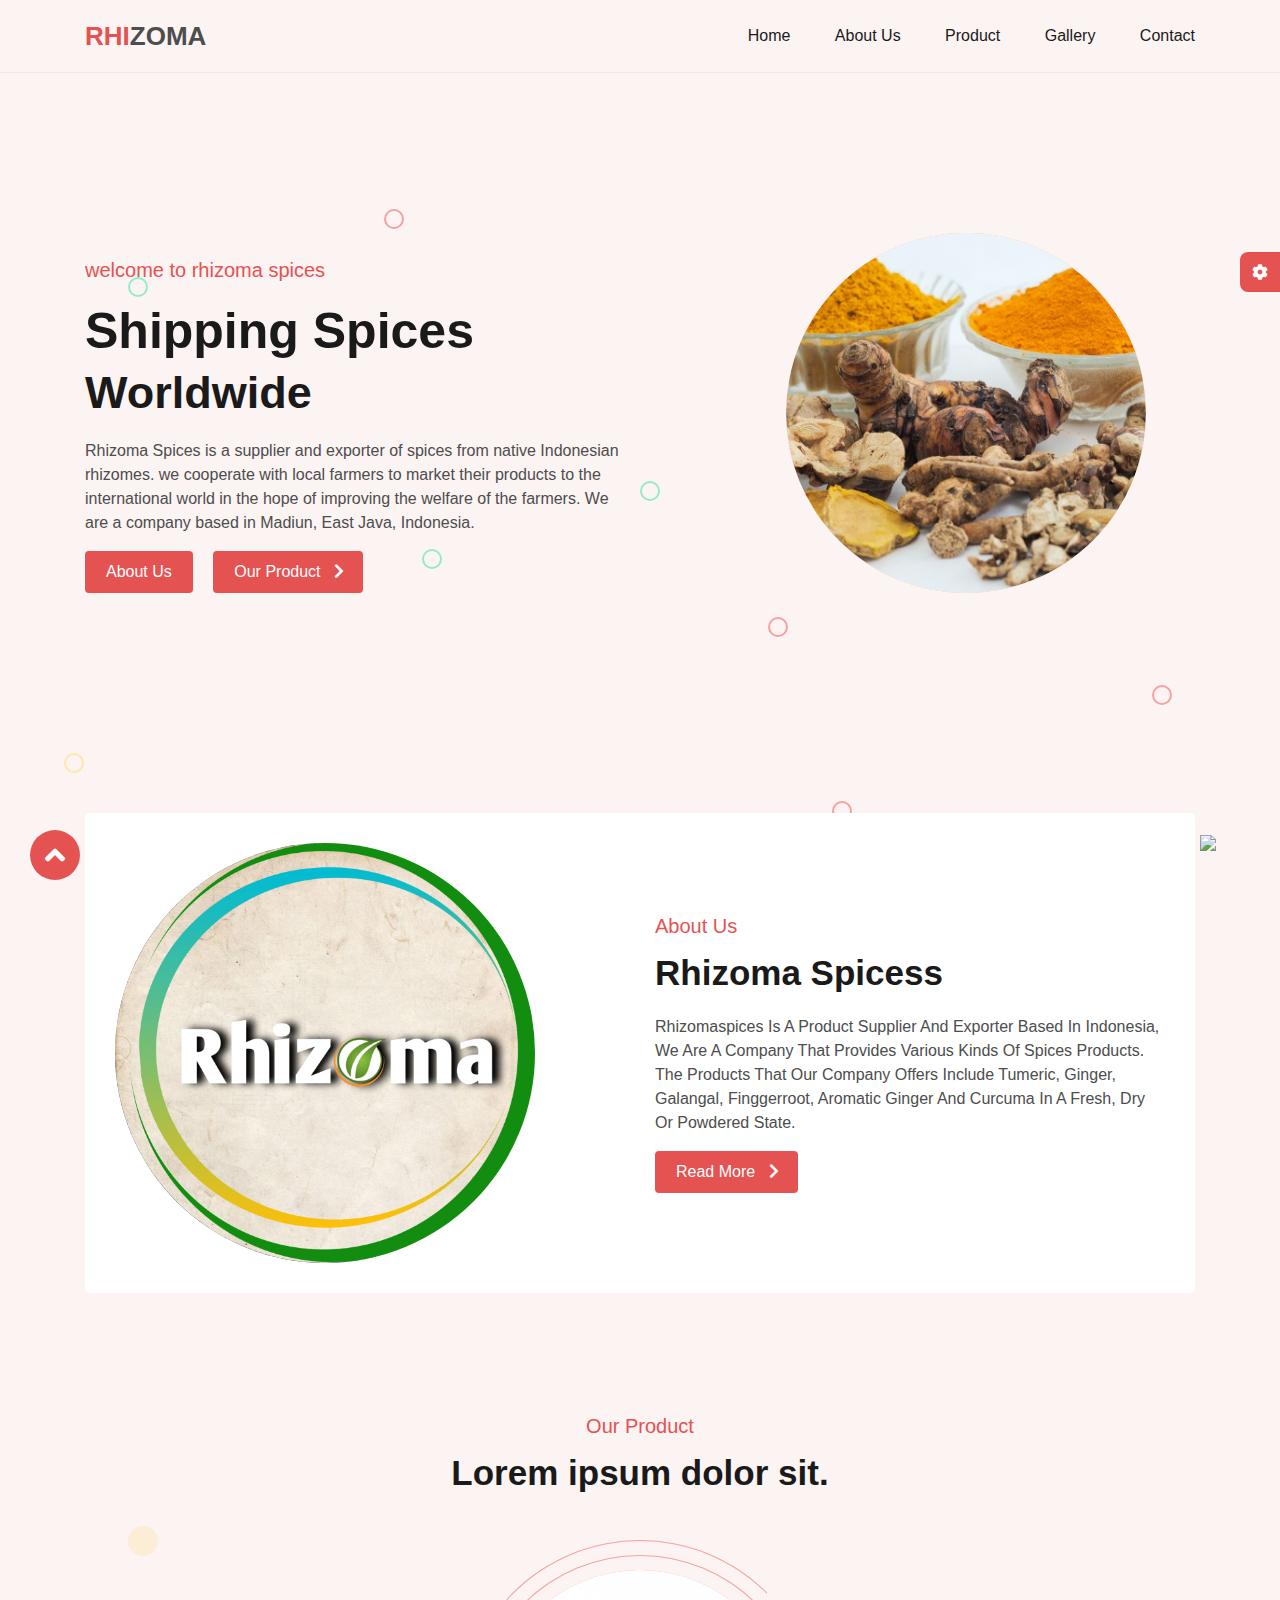
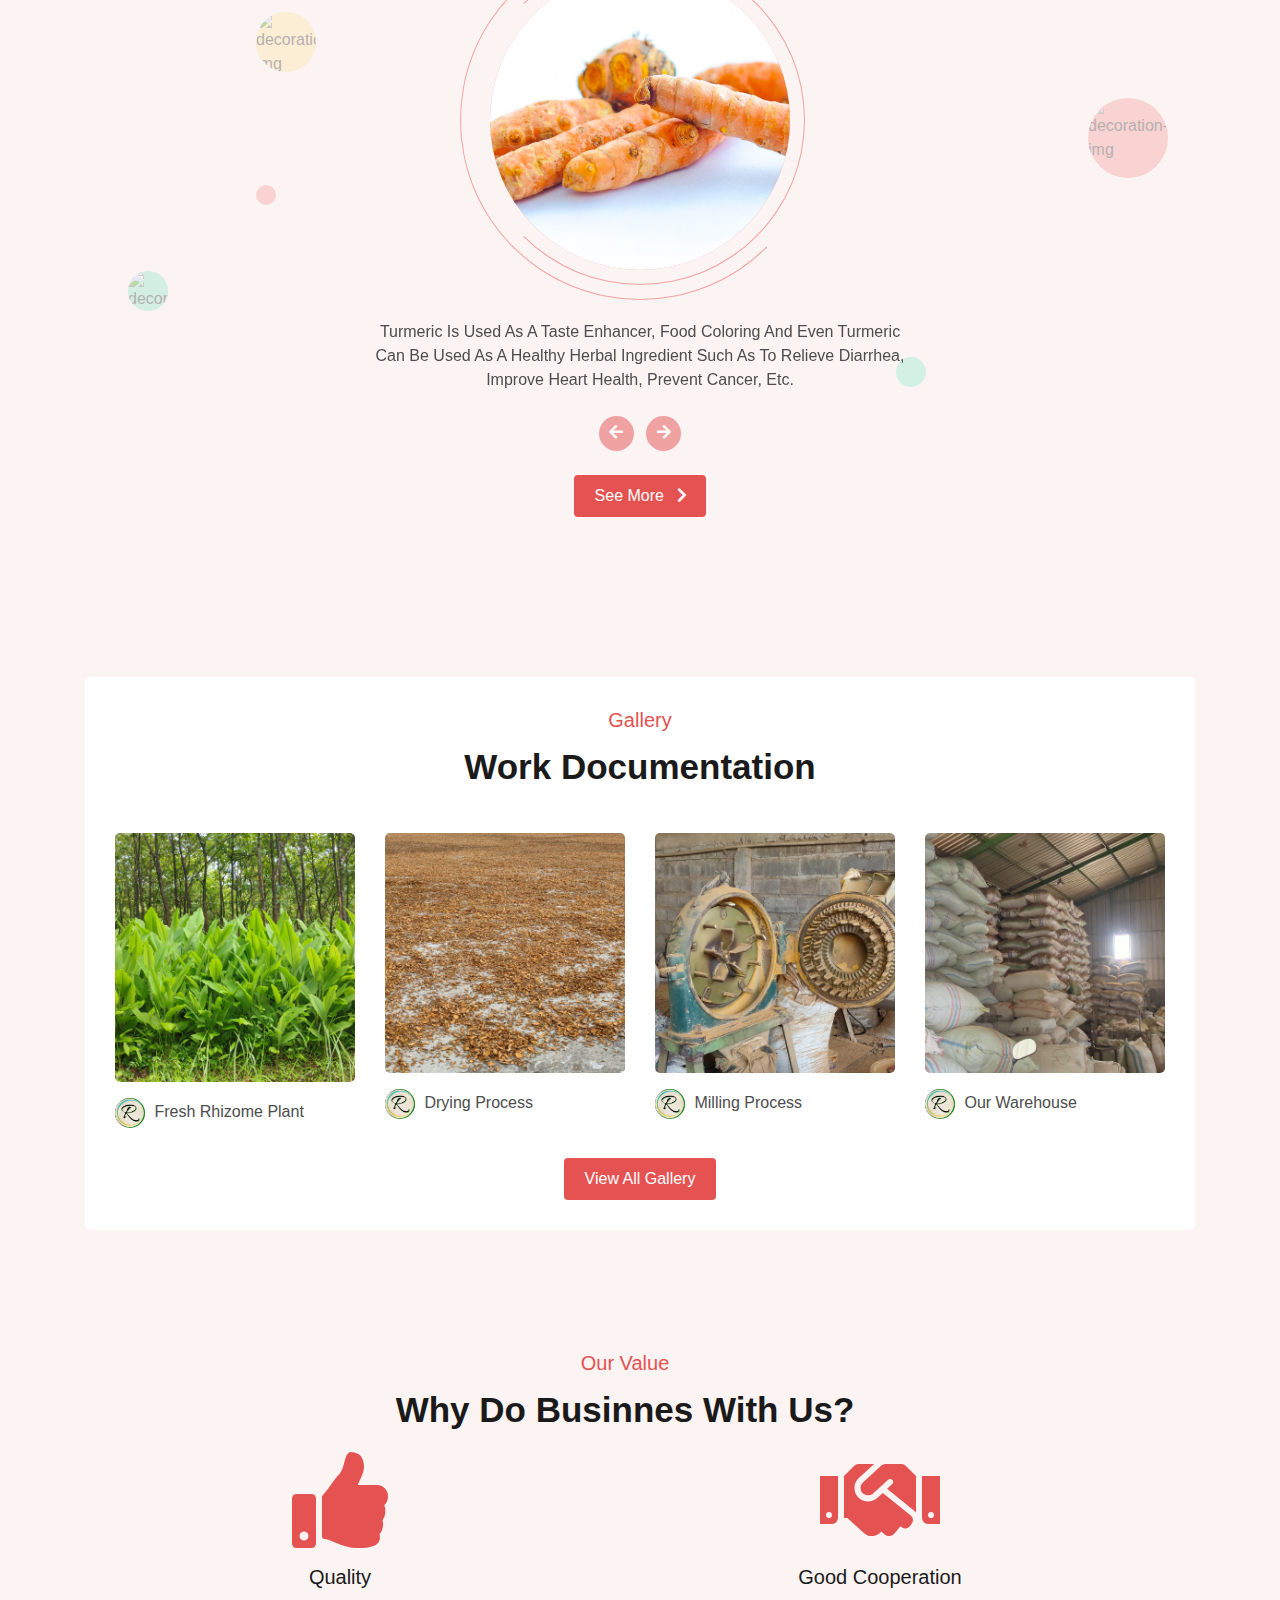
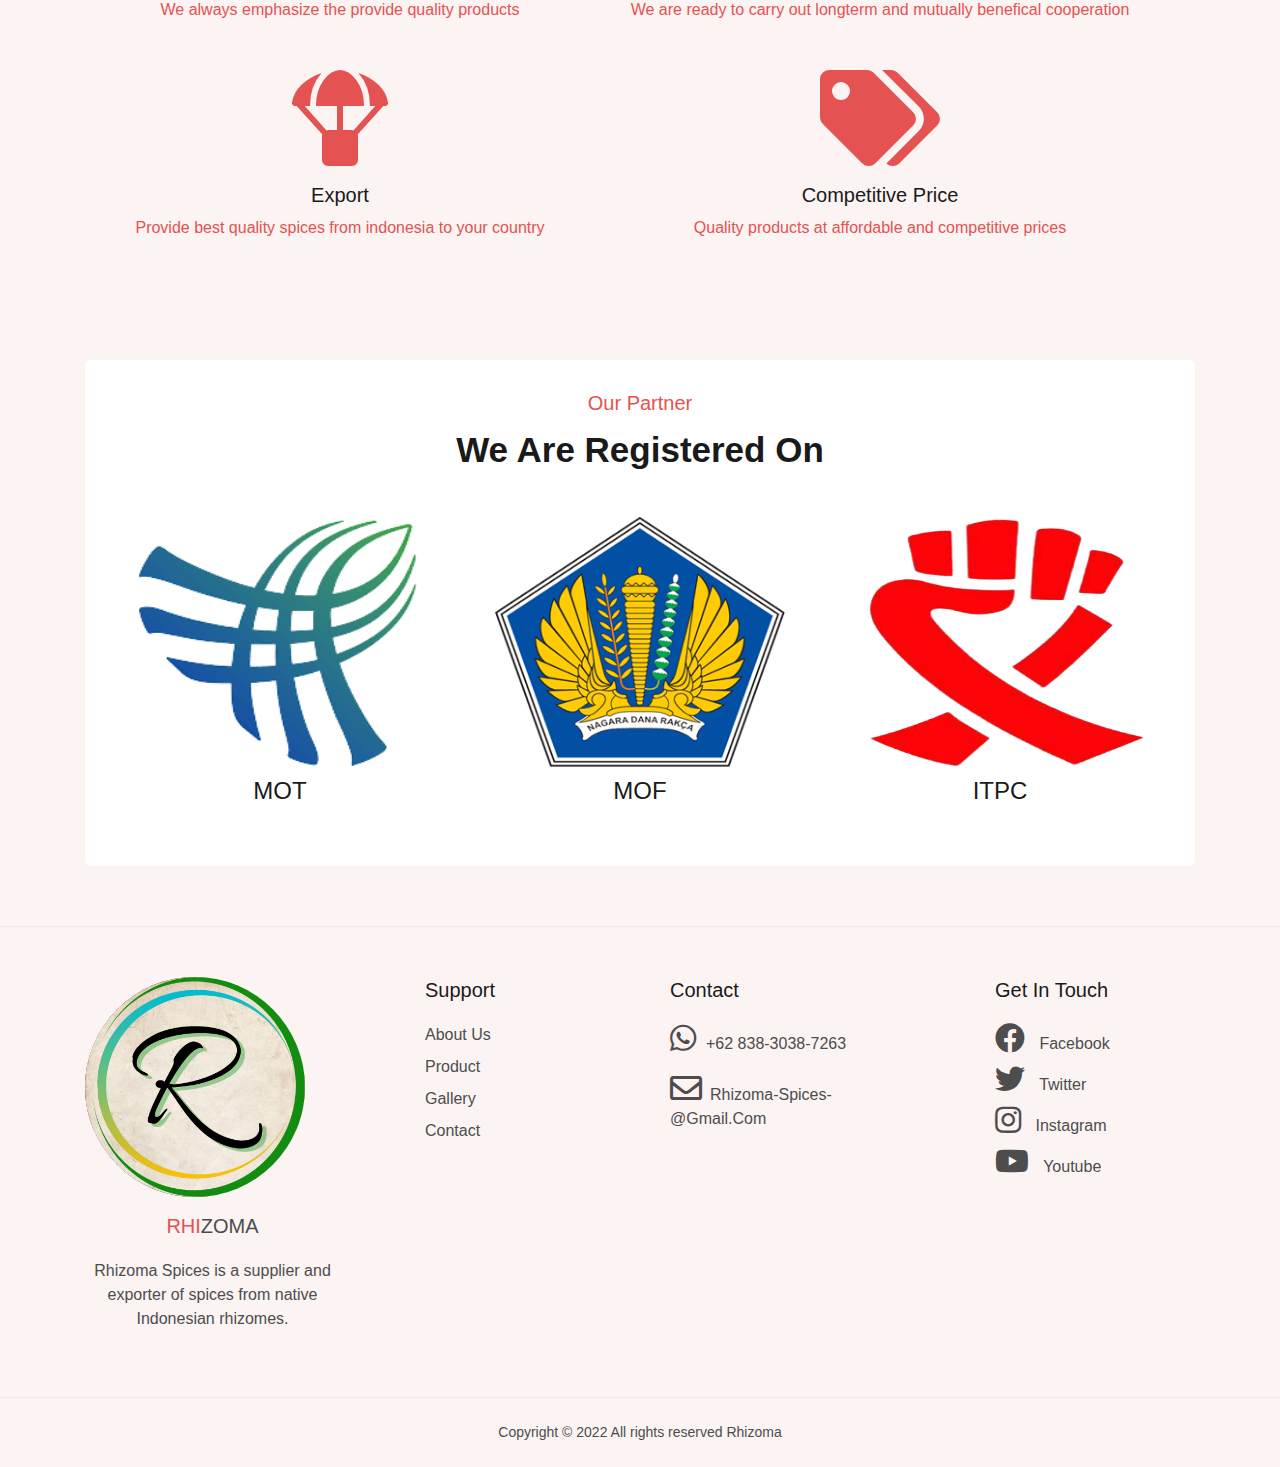
==== index.html @ 36c43d06 "first commit" ====
<!DOCTYPE html>
<html lang="en">
  <head>
    <title>Rhizoma</title>
    <meta charset="UTF-8" />
    <meta http-equiv="X-UA-Compatible" content="IE=edge" />
    <meta name="viewport" content="width=device-width, initial-scale=1.0" />
    <link rel="stylesheet" href="css/font-awesome.css" />
    <link rel="stylesheet" href="css/bootstrap.min.css" />
    <link rel="stylesheet" href="css/responsive.css">
    <link rel="stylesheet" href="css/style.css" />
    <link rel="stylesheet" class="js-color-style" href="css/colors/color-1.css" />
    <link rel="stylesheet"  class="js-glass-style" href="css/glass.css" disabled>
  </head>
  <body>
    <!-- page loader start -->
    <div class="page-loader js-page-loader">
      <div></div>
    </div>
    <!-- page loader end -->

    <!-- main wrapper start -->
    <div class="main-wrapper">
      <!-- scroll end -->
      <div class="scroll-up js-scroll-up">
        <i class="fas fa-angle-up fa-2x d-block m-auto align-content-center text-white"></i>
      </div>
        <!-- scroll start -->
        <!-- wa start -->
        <div class="whatsapp">
          <a href="https://wa.me/6283830387263/?text-Hello" target="_blank">
            <img src="https://img.icons8.com/color/96/000000/whatsapp--v5.png"/>
          </a>     
        </div>
        <!-- wa start -->

      <!-- header start -->
      <header class="header">
        <div class="container">
          <div class="header-main d-flex justify-content-between align-items-center">
            <div class="header-logo">
              <a href="index.html"><span>rhi</span>zoma</a>
            </div>
            <button type="button" class="header-hamburger-btn js-header-menu-toggler">
              <span></span>
            </button>
            <div class="header-backdrops js-header-backdrop"></div>
            <nav class="header-menu js-header-menu">
              <button type="button" class="header-close-btn js-header-menu-toggler">
                <i class="fas fa-times"></i>
              </button>
              <ul class="menu">
                <li class="menu-item"><a href="index.html">Home</a></li>
                <li class="menu-item"><a href="about-us.html">about Us</a></li>
                <li class="menu-item"><a href="product.html">Product</a></li>

                <li class="menu-item"><a href="gallery.html">Gallery</a></li>

                <li class="menu-item"><a href="contact.html">contact</a></li>
              </ul>
            </nav>
          </div>
        </div>
      </header>
      <!-- header end -->

      <!-- jumbotron start -->
      <section class="banner-section d-flex align-items-center position-relative">
        <!-- buble animation Strat -->
        <div class="bubble-animation">
          <div class="bubble-animation-item"></div>
          <div class="bubble-animation-item"></div>
          <div class="bubble-animation-item"></div>
          <div class="bubble-animation-item"></div>
          <div class="bubble-animation-item"></div>
          <div class="bubble-animation-item"></div>
          <div class="bubble-animation-item"></div>
          <div class="bubble-animation-item"></div>
          <div class="bubble-animation-item"></div>
        </div>
        <!-- buble animation End -->
        <div class="container">
          <div class="row align-content-center">
            <div class="col-md-6 col-lg-6 mt-4">
              <div class="banner-text">
                <h2 class="mb-3">welcome to rhizoma spices</h2>
                <h1 class="mb-3 text-capitalize"><span>shipping spices</span> worldwide</h1>
                <p>
                  Rhizoma Spices is a supplier and exporter of spices from native Indonesian rhizomes. we cooperate with local farmers to market their products to the international world in the hope of improving the welfare of the farmers.
                  We are a company based in Madiun, East Java, Indonesia.
                </p>
                <a href="about-us.html" class="btn btn-theme">About us</a>
                <a href="product.html" class="btn btn-theme mx-3">our product <i class="fas fa-chevron-right text-white"></i></a>
              </div>
            </div>
            <div class="col-md-6 col-lg-6 ps-lg-5 order-first order-md-last mb-5 mb-md-0">
              <div class="banner-img ps-lg-5 ">
                <div class="circular-img">
                  <div class="circular-img-inner">
                    <div class="circular-img-circle"></div>
                    <img src="img/product gambar/all item.jpg" class="gambar-banner" alt="banner-img" />
                  </div>
                </div>
              </div>
            </div>
          </div>
        </div>
      </section>
      <!-- jumbotron end -->
    
      <!-- About Us Start -->
      <section class="about-us section-padding">
        <div class="container">
          <div class="row">
            <div class="col-xl-12">
              <div class="box">
                <div class="row align-items-center">
                  <div class="col-lg-5 col-md-5">
                    <div class="img-box">
                      <img src="img/logo/logo1.jpeg" alt="logo" class="rounded-circle gambar-about-us" />
                    </div>
                  </div>
                  <div class="col-lg-6 col-md-6 offset-1 text-about-us">
                    <div class="section-title m-0 text-capitalize">
                      <h2 class="title">about us</h2>
                      <p class="sub-title">rhizoma spicess</p>
                      <p class="text-1 ">Rhizomaspices is a product Supplier and  Exporter based in Indonesia, We are a company that provides various kinds of spices products. the products that our company offers include Tumeric, Ginger, Galangal, finggerroot, Aromatic Ginger and Curcuma in a fresh, dry or powdered state.</p>
                    </div>
                    <a href="about-us.html" class="btn btn-theme">read more <i class="fas fa-chevron-right text-white"></i></a>
                  </div>
                </div>
              </div>
            </div>
          </div>
        </div>
      </section>
      <!-- About Us End -->
      <!-- Product start -->
      <section class="product section-padding position-relative">
        <div class="decoration-circle d-none d-lg-block">
          <div class="decoration-circles-item"></div>
          <div class="decoration-circles-item"></div>
          <div class="decoration-circles-item"></div>
          <div class="decoration-circles-item"></div>
        </div>
        <div class="decoration-imgs d-none d-lg-block">
          <img src="img/gambar/tumeric.PNG" alt="decoration-img" class="decoration-imgs-item">
          <img src="img/gambar/aromatic ginger.PNG" alt="decoration-img" class="decoration-imgs-item"> 
          <img src="img/gambar/finggerroot.PNG" alt="decoration-img" class="decoration-imgs-item"> 
          <!-- <img src="img/gambar/img-4.PNG" alt="decoration-img" class="decoration-imgs-item">
          <img src="img/gambar/img-5.PNG" alt="de=coration-img" class="decoration-imgs-item">
          <img src="img/gambar/img-6.PNG" alt="decoratio
          n-img" class="decoration-imgs-item"> -->
        </div>
        <div class="container">
          <div class="row justify-content-center">
            <div class="col-md-8">
              <div class="section-title text-center">
                <h2 class="title">our product</h2>
                <p class="sub-title">Lorem ipsum dolor sit.</p>
              </div>
            </div>
          </div>
          <div class="row justify-content-center">
            <div class="col-md-8 col-lg-6 col-sm-8">
              <div class="img-box rounded-circle position-relative product-img">
                <img src="img/product gambar/turmeric.jpg" class="w-100 h-100 js-product-img rounded-circle" alt="product img" />
              </div>
              <div id="carouselOne" class="carousel slide text-center" data-bs-ride="carousel">
                <div class="carousel-inner mb-2">
                  <div class="carousel-item active" data-js-product-img="img/product gambar/turmeric.jpg">
                    <div class="product-item">
                      <p class="text-1">Turmeric Is Used As A Taste Enhancer, Food Coloring And Even Turmeric Can Be Used As A Healthy Herbal Ingredient Such As To Relieve Diarrhea, Improve Heart Health, Prevent Cancer, Etc.</h3>
                    </div>
                  </div>
                  <div class="carousel-item" data-js-product-img="img/product gambar/ginger.jpg">
                    <div class="product-item">
                      <p class="text-1">Ginger Is A Plant That Includes Spices With The Latin Name Zingiber Officinale. Ginger Is Used For Cooking, Health, Beauty Etc.</p>
                      <h3>Ginger</h3>
                    </div>
                  </div>
                  <div class="carousel-item" data-js-product-img="img/product gambar/galangal.jpg">
                    <div class="product-item">
                      <p class="text-1">Galangal Is Known To Contain Many Important Compounds That Are Beneficial For Health, Such As Galangin, Phenolic Acid, Polyphenols, And Flavonoids.</p>
                      <h3>Galangal</h3>
                    </div>
                  </div>
                  <div class="carousel-item" data-js-product-img="img/product gambar/finggerroot.jpg">
                    <div class="product-item">
                      <p class="text-1">Fingerroot Has Beneficial Properties Including Treating Internal Heat, Treating Itching, Launching Breast Milk, Launching Menstruation And Reducing Cholesterol.</p>
                      <h3>Fingerroot</h3>
                    </div>
                  </div>
                  <div class="carousel-item" data-js-product-img="img/product gambar/curcuma.jpg">
                    <div class="product-item">
                      <p class="text-1">Curcuma/Temulawak Is A Plant Native To Indonesia. It Contains Curcuminoids, Essential Oils, Starch, Protein, Fat, Cellulose, And Minerals.</p>
                      <h3>Curcuma</h3>
                    </div>
                  </div>
                  <div class="carousel-item" data-js-product-img="img/product gambar/aromatic ginger.jpg">
                    <div class="product-item">
                      <p class="text-1">Aromatic Ginger/Kencur Has A Variety Of Benefits That Are Beneficial For The Health Of The Body To Treat Various Health Disorders, Such As: Hypertension, Rheumatism, Cough, Headache Etc.</p>
                      <h3>Aromatic Ginger</h3>
                    </div>
                  </div>
                  <!-- <div class="carousel-item" data-js-product-img="img/gambar/img-3.PNG">
                    <div class="product-item">
                      <p class="text-1">Lorem ipsum dolor sit amet consectetur adipisicing elit. Ex aliquid voluptatum voluptatem alias numquam tempore libero in blanditiis dicta quam.</p>
                      <h3>jahe</h3>
                      <p class="text-2">rhizoma</p>
                    </div>
                  </div> -->
                </div>
                
                <button class="carousel-control-prev" type="button" data-bs-target="#carouselOne" data-bs-slide="prev">
                  <i class="fas fa-arrow-left"></i>
                  <span class="visually-hidden">Previous</span>
                </button>
                <button class="carousel-control-next" type="button" data-bs-target="#carouselOne" data-bs-slide="next">
                  <i class="fas fa-arrow-right"></i>
                  <span class="visually-hidden">Next</span>
                </button>
              </div>
            </div>
          </div>
          <div class="row justify-content-center mt-4">
            <div class="col-md-8">
              <div class="section-title text-center">
                <a href="product.html" class="btn btn-theme mx-3">see more <i class="fas fa-chevron-right text-white"></i></a>
              </div>
            </div>
        </div>
      </section>
      <!-- Our Product end -->
      
      <!--Gallery section start -->
      <section class="gallery-section section-padding">
        <div class="container">
          <div class="box">
          <div class="row justify-content-center">
            <div class="col-md-8">
              <div class="section-title text-center">
                <h2 class="title">gallery</h2>
                <p class="sub-title">Work Documentation</p>
              </div>
            </div>
          </div>
          <div class="row">   
            <!-- gallery item start -->
            <div class="col-md-6 col-lg-3">
              <div class="gallery-item">
  
                  <div class="gallery-item-inner">
                    <div class="img-box">
                      <img src="img/home/dokumentasi-1.jpg" alt="gallery img">
                    </div>
                    <div class="logo mt-3">
                      <img src="img/logo/logo.jpeg" alt="logo img">
                      <span class="deskripsi-logo ">fresh rhizome plant</span>
                    </div>
                  </div>

              </div>
            </div>
            <!-- gallery item end -->
                      <!-- gallery item start -->
                      <div class="col-md-6 col-lg-3">
                        <div class="gallery-item">

                            <div class="gallery-item-inner">
                              <div class="img-box">
                                <img src="img/home/dokumentasi-2.jpg" alt="gallery img">
                              </div>
        
                              <div class="logo mt-3">
                                <img src="img/logo/logo.jpeg" alt="logo img">
                                <span class="deskripsi-logo ">drying process</span>
                              </div>
                            </div>

                        </div>
                      </div>
                      <!-- gallery item end -->
                                <!-- gallery item start -->
            <div class="col-md-6 col-lg-3">
              <div class="gallery-item">

                  <div class="gallery-item-inner">
                    <div class="img-box">
                      <img src="img/home/dokumentasi-3.jpg" alt="gallery img">
                    </div>
                    <div class="logo mt-3">
                      <img src="img/logo/logo.jpeg" alt="logo img">
                      <span class="deskripsi-logo ">milling process</span>
                    </div>
                  </div>
                </a>            
              </div>
            </div>
            <!-- gallery item end -->
                      <!-- gallery item start -->
                      <div class="col-md-6 col-lg-3">
                        <div class="gallery-item">
                          
                            <div class="gallery-item-inner">
                              <div class="img-box">
                                <img src="img/home/dokumentasi-4.jpg" alt="gallery img">
                              </div>
        
                              <div class="logo mt-3">
                                <img src="img/logo/logo.jpeg" alt="logo img">
                                <span class="deskripsi-logo ">our warehouse</span>
                              </div>
                            </div>

                        </div>
                      </div>
                      <!-- gallery item end -->    
          </div>
          <div class="row">
            <div class="col-12 text-center">
              <a href="gallery.html" class="btn btn-theme">view all gallery</a>
            </div>
          </div>
          </div>
        </div>
      </section>
      <!-- Gallery section end -->
      <!-- WHY DO BUSINESS WITH US?  start -->
      <section class="choose-us section-padding">
        <div class="container">
          <div class="row">
                <div class="row align-items-center">
                  <div class="col-md-12 text-center">
                    <div class="section-title m-0 text-capitalize">
                      <h2 class="title">our value</h2>
                      <p class="sub-title">why do businnes with us?</p>
                    </div>
                  </div>
                  
                  <div class="row icon value-icon-satu">
                    <div class="col-lg-6 col-md-6 col-sm-6 text-center">
                      <i class="fas fa-thumbs-up fa-6x"> </i>
                      <h3 class="title mt-3">Quality</h3>
                      <span class="deskripsi-icon">We always emphasize the provide quality products</span>
                    </div>
                    <div class="col-lg-6 col-md-6 col-sm-6 text-center">
                      <i class="fas fa-handshake fa-6x"></i>
                      <h3 class="title mt-3">Good Cooperation</h3>
                      <span class="deskripsi-icon">We are ready to carry out longterm and mutually benefical cooperation</span>
                    </div>
                  </div>
                  <div class="row icon value-icon-dua mt-5">
                    <div class="col-lg-6 col-md-6 col-sm-6 text-center">
                      <i class="fas fa-parachute-box fa-6x"> </i>
                      <h3 class="title mt-3">Export</h3>
                      <span class="deskripsi-icon">Provide best quality spices from indonesia to your country</span>
                    </div>
                    <div class="col-lg-6 col-md-6 col-sm-6 text-center competive">
                      <i class="fas fa-tags fa-6x"></i>
                      <h3 class="title mt-3 ">Competitive Price</h3>
                      <span class="deskripsi-icon">Quality products at affordable and competitive prices</span>
                    </div>
                  </div>
                </div>
          </div>
        </div>
      </section>
      <!-- WHY DO BUSINESS WITH US? end -->
      <!-- Registered Start-->
      <section class="register-section section-padding">
        <div class="container">
          <div class="box">
          <div class="row justify-content-center">
            <div class="col-md-8">
              <div class="section-title text-center">
                <h2 class="title">our partner</h2>
                <p class="sub-title">We Are Registered On</p>
              </div>
            </div>
          </div>
          <div class="row gambar">   
            <!-- gallery item start -->
            <div class="col-md-4 col-lg-4 col-sm-4 col-sm-4">
              <div class="gallery-item">
                    <div class="img-box">
                      <img src="img/regester/perdagangan.png" alt="register img" class="gambar-register  mot">
                      
                    </div>
                    <h4 class="text-capitalize text-center mt-2">MOT</h4>
              </div>
            </div>
            <!-- register item end -->
                              <!-- gallery item start -->
            <div class="col-md-4 col-lg-4 col-sm-4">
              <div class="gallery-item">
                    <div class="img-box">
                      <img src="img/regester/kemenku.png" alt="register img" class="gambar-register  mof">
                    </div>
                    <h4 class="text-capitalize text-center mt-2 ">MOF</h4>
              </div>
            </div>
            <!-- register item end -->
                        <!-- gallery item start -->
            <div class="col-md-4 col-lg-4 col-sm-4">
              <div class="gallery-item">
                    <div class="img-box">
                      <img src="img/regester/itpc.png" alt="register img" class="gambar-register itpc ">
                    </div>
                    <h4 class="text-capitalize text-center mt-2">ITPC</h4>
              </div>
            </div>
            <!-- register item end -->
      
          </div>
          </div>
        </div>
      </section>
  
  
    <!-- registered end -->
    <!-- footer start -->
    <footer class="footer">
      <div class="footer-top">
        <div class="container">
          <div class="row">
            <div class="col-lg-3 col-md-3 col-sm-3 deskripsi">
              <div class="footer-item ">
                <img src="img/logo/logo.jpeg" class="gambar-logo-footer" alt="logo img">
                <h3 class="text-logo-footer mt-3 text-center"><span>rhi</span>zoma</h3>
                <p class="mt-3 text-center">
                  Rhizoma Spices is a supplier and exporter of spices from native Indonesian rhizomes.
                </p>
              </div>
            </div>
            <div class="col-lg-3 col-md-3 col-sm-3 support">
              <div class="footer-item">
                <h3>support</h3>
                <ul>
                  <li><a href="about-us.html">about us</a></li>
                  <li><a href="product.html">product</a></li>
                  <li><a href="gallery.html">gallery</a></li>
                  <li><a href="contact.html">contact</a></li>
                </ul>
              </div>
            </div>
            <div class="col-lg-3 col-md-3 col-sm-3  contact">
              <div class="footer-item">
                <h3>contact</h3>
                  <ul>
                    <li>
                    <a href="https://wa.me/6283830387263/?text-Hello" target="_blank"><i class="fab fa-whatsapp social-icon " ></i>+62 838-3038-7263</a>
                  </li>
                  <li>
                    <a href="mailto:rhizomaspices@gmail.com" target="_blank"><i class="far fa-envelope fa-2x mt-2 pe-2"></i>rhizoma-spices-@gmail.com</a>
                    
                  </li>
                   
                  </ul>
              </div>
            </div>
            <div class="col-lg-3 col-md-3 col-sm-3 get-in-touch">
              <div class="footer-item">
                <ul>
                <h3>get in touch</h3>
                <li><a href="https://www.facebook.com/rhizomaspices" target="_blank"><i class="fab fa-facebook social-icon "></i> facebook</a></li>
                <li><a href="https://twitter.com/RhizomaSpices_" target="_blank"><i class="fab fa-twitter social-icon "></i> twitter</a></li>
                <li><a href="https://www.instagram.com/rhizomaspices" target="_blank"><i class="fab fa-instagram social-icon "></i> instagram</a></li>
                <li><a href="https://www.youtube.com/channel/UCeWsmwsW8YlBxreWWQKba1Q" target="_blank"><i class="fab fa-youtube social-icon "></i> youtube</a></li>
                <!-- <li><a href="#"><i class="fab fa-linkedin social-icon "></i> linkedIn</a></li> -->
              </ul>
              </div>
              </div>
          </div>
        </div>
      </div>
      <div class="footer-bottom">
        <div class="container">
          <p class="m-0 py-4 text-center">Copyright &copy; 2022 All rights reserved Rhizoma</p>
        </div>
      </div>
    </footer>
    <!-- footer end -->
  </div>
  

    <!-- main wrapper end -->
    <!-- Style Switcher Start -->
    <div class="style-switcher js-style-switcher">
      <div class="style-switcher-toggler js-style-switcher-toggler">
        <i class="fas fa-cog"></i>
      </div>
      <h3>Style Switcher</h3>
      <div class="style-switcher-item">
        <p class="mb-2">Theme Colors</p>
        <!-- theme colors -->
        <div class="theme-colors js-theme-colors">
          <button type="button" data-js-theme-color="color-1" class="js-theme-color-item color-1"></button>
          <button type="button" data-js-theme-color="color-2" class="js-theme-color-item color-2"></button>
          <button type="button" data-js-theme-color="color-3" class="js-theme-color-item color-3"></button>
          <button type="button" data-js-theme-color="color-4" class="js-theme-color-item color-4"></button>
          <button type="button" data-js-theme-color="color-5" class="js-theme-color-item color-5"></button>
        </div>
      </div>
      <div class="style-switcher-item">
        <div class="form-check form-switch">
          <input class="form-check-input js-dark-mode" type="checkbox" role="switch" id="dark-mode">
          <label class="form-check-label" for="dark-mode">Dark Mode</label>
        </div>
      </div>
      <div class="style-switcher-item">
        <div class="form-check form-switch">
          <input class="form-check-input js-glass-effect" type="checkbox" role="switch" id="glass-effect">
          <label class="form-check-label" for="glass-effect">Glass Effect</label>
        </div>
      </div>
    </div>
    <!-- Style Switcher End -->
    <!-- scroll start -->
  

    <script src="https://code.jquery.com/jquery-3.2.1.min.js"></script>
    <script src="https://cdn.jsdelivr.net/npm/@popperjs/core@2.9.2/dist/umd/popper.min.js" ></script> 
    <script src="https://cdn.jsdelivr.net/npm/bootstrap@5.0.2/dist/js/bootstrap.min.js" ></script>
    <script src="js/main.js"></script>
    <script src="js/owl.carousel.min.js"></script>
    <script src="js/bootstrap.bundle.min.js"></script>
    
  </body>
</html>
---- css/responsive.css ----
@media (max-width: 1199px) {
  .container {
    max-width: 100%;
    --bs-gutter-x: 30px;
  }
  .banner-section .banner-img {
  }
}
@media (max-width: 991px) {
  .header {
    padding: 12px 0;
  }
  .header .header-hamburger-btn,
  .header .header-close-btn,
  .header .header-backdrop {
    display: block;
  }
  .header-hamburger-btn {
    height: 34px;
    width: 40px;
    cursor: pointer;
    border: 0;
    background-color: transparent;
  }
  .header-hamburger-btn span {
    display: block;
    height: 2px;
    width: 24px;
    background-color: var(--black-90);
    position: relative;
    margin: auto;
  }

  .header-hamburger-btn span::before,
  .header-hamburger-btn span::after {
    content: "";
    position: absolute;
    left: 0;
    width: 100%;
    height: 100%;
    background-color: var(--black-90);
  }
  .header-hamburger-btn span::before {
    top: -7px;
  }
  .header-hamburger-btn span::after {
    top: 7px;
  }
  .header-close-btn {
    height: 40px;
    width: 40px;
    background-color: var(--main-color);
    position: absolute;
    left: 15px;
    top: 15px;
    color: var(--WHITE);
    border-radius: 5px;
    cursor: pointer;
    border: none;
  }

  .header .header-menu {
    position: fixed;
    width: 300px;
    height: 100vh;
    top: 0;
    right: -300px;
    z-index: 1000;
    padding: 70px 0 50px;
    transition: all 0.5s ease;
    background-color: var(--white);
    box-shadow: var(--shadow);
    overflow: auto;
    overflow-y: auto;
    visibility: hidden;
  }
  .header-menu.open {
    right: 0;
    visibility: visible;
  }
  .header .menu .menu-item {
    display: block;
    margin: 0;
  }
  .header .menu .menu-item > a {
    display: flex;
    justify-content: space-between;
    align-items: center;
    padding: 12px 15px;
    border: 1px solid var(--border-color-1);
  }
  .header-backdrops {
    position: fixed;
    z-index: 999;
    left: 0;
    top: 0;
    height: 100%;
    width: 100%;
    opacity: 0;
    transition: all 0.5s ease;
    visibility: hidden;
    background-color: var(--white);
  }
  .header-backdrops.active {
    visibility: visible;
    opacity: 0.8;
  }
  .circular-img {
    max-width: 280px;
    top: 40px;
  }

  .circular-img-circle {
    height: 280px;
    width: 280px;
  }
  .banner-text h1 {
    font-size: 35px;
  }
  .section-title .sub-title {
    font-size: 30px;
  }
  .about-us-sidebar {
    margin-top: 30px;
  }
}
@media (max-width: 767px) {
  .container {
    --bs-gutter-x: 15px;
  }
  .box {
    padding: 20px 15px;
  }
  .banner-text h1 {
    font-size: 24px;
  }
  .section-title .title,
  h3,
  .banner-text h2 {
    font-size: 18px;
  }
  .section-title .sub-title {
    font-size: 22px;
  }
  .about-us .gambar-about-us {
    width: 70%;

    margin-bottom: 20px;
  }
  .about-us {
    text-align: center;
  }
  .banner-section {
    text-align: center;
  }
  .about-us .text-about-us {
    padding-left: 0;
    margin: auto;
  }
  #nav-tabContent .section-title .title h2,
  #nav-tabContent .section-title .sub-title p {
    text-align: start;
  }
  .footer {
    display: block;
    text-align: center;
  }
  /* .deskripsi .gambar-logo-footer {
    margin-left: 185px;
  }
  .deskripsi h3 {
    padding-left: 180px;
  }
  .deskripsi p {
    margin-left: 180px;
  } */
  .main-wrapper .scroll-up {
    display: none;
  }
}
@media (max-width: 575px) {
  body {
    min-height: 100vh;
    min-width: 100vw;
    width: 100vw;
    overflow-x: hidden;
  }
  .footer {
    text-align: center;
  }
  .support {
    padding-right: 70px;
    margin-bottom: 20px;
  }
  .contact {
    padding-right: 30px;
    margin-bottom: 10px;
  }
  .get-in-touch {
    margin-top: 20px;
    padding-right: 70px;
  }
  .about-us .gambar-header {
    width: 70%;
    height: 70%;
    margin-bottom: 10px;
  }
  .mvp img {
    margin-top: 0;
    bottom: 200px;
  }
  .mvp .visi,
  .mvp .purpose {
    margin-top: 30px;
    margin-bottom: 0px;
  }
  .mvp .misi {
    margin-bottom: 0;
  }
  .mvp p {
    text-align: center;
    margin: auto;
    padding-left: 25px;
  }
  #registered h4 {
    text-align: center;
    margin-left: 65px;
  }
  .gambar-product-1 {
    display: block;
    margin: auto;
    text-align: center;
    width: 50%;
    height: 50%;
  }
  .tab-content h2 {
    margin-bottom: 30px;
  }
  .product .container .img-box {
    width: 200px;
    height: 200px;
  }
  .product .container .img-box::before {
    width: 230px;
    height: 230px;
  }
  .product .container .img-box::after {
    width: 260px;
    height: 260px;
  }
  .banner-section .banner-text h1 {
    font-size: 35px;
  }
  .banner-section .banner-text p {
    font-size: 18px;
    text-align: justify;
    word-spacing: 0;
  }
  .about-us .text-about-us p {
    font-size: 18px;
    text-align: justify;
    word-spacing: 0;
  }
  .about-us-text {
    font-size: 18px;
    text-align: justify;
    word-spacing: 0%;
  }
  .banner-section .banner-text span {
    font-size: 40px;
  }
  .product .text-1 p {
    font-size: 18px;
  }
  body .section-title .title {
    font-size: 18px;
  }
  body .section-title .sub-title {
    font-size: 30px;
  }
  body .choose-us {
    margin-left: 45px;
  }
  body .choose-us .competive {
    margin-top: 10px;
  }
}
---- css/style.css ----
/* -------------------------------------
    *********************** table of contents********************
    01. google fonts
    02. =variable
    03. overrides variable for - theme dark
    04. =base
    05. =box
    06. =customized bootstrap calsses
    07. =animation keyframes
    08. =section - padding , title
    09. =buttons
    10. =page loader
    11. =circular img
    12. =forms
    13. =video modal
    14. =pagination
    15. =breadcrumb
    16. =tabs
    17. =buble animation
    18. =style switcher
    19. =header
    20. =footer
    21. =banner section
    22. =about us section
    23. =prodact section
    24. gallery-section
    25. =process
    26. =contact

---------------------------------------- */

/*---------------------------------------
    01. google fonts
 ---------------------------------------*/
@import url("https://fonts.googleapis.com/css2?family=Poppins:wght@300;400;500;600;700&display=swap");
@import url("colors/color-1.css");
/* @value --secondary-color from "colors/colors-1.css"; */
/* ---------------------------------------
    02. =variable 
---------------------------------------*/
:root {
  --orange: hsl(36, 80%, 50%);
  --white: hsl(0, 0%, 100%);
  --WHITE: hsl(0, 0%, 100%);
  --BLACK: hsl(0, 0%, 0%);
  --black-90: hsl(0, 0%, 10%);
  --black-70: hsl(0, 0%, 30%);
  --black-alpha-40: hsla(0, 0%, 0%, 0.4);
  --yellow-light: hsl(44, 95%, 83%);
  --green-light: hsl(158, 68%, 75%);
  --red-light: hsl(0, 84%, 80%);
  --orange-light: hsl(22, 85%, 80%);
  --select-box-bg-color: hsl(0, 0%, 100%);
  --border-color-1: hsl(0, 0%, 90%);
}
/* ---------------------------------------
    03. overrides variable for - theme dark
--------------------------------------- */
body.t-dark {
  --body-bg-color: hsl(240, 10%, 19%);
  --black-70: hsl(0, 0%, 87%);
  --black-90: hsl(0, 0%, 100%);
  --shadow: 0 0 10px hsla(0, 0%, 0%, 0.08);
  --white: hsl(240, 8%, 21%);
  --select-box-bg-color: hsl(240, 8%, 21%);
  --border-color-2: hsl(240, 9%, 25%);
  --border-color-1: hsl(240, 9%, 30%);
}
/*---------------------------------------
     04. =base 
---------------------------------------*/
body {
  background-color: var(--body-bg-color);
  font-family: "Poppins", sans-serif;
  font-size: 16px;
  font-weight: 300;
  color: var(--black-70);
  min-height: 100vh;

  width: 100vw;
  overflow-x: hidden;
}
a {
  color: var(--main-color);
  text-decoration: none;
}
a:hover {
  color: var(--main-color);
}
img {
  max-width: 100%;
}
ul {
  list-style: none;
  margin: 0;
  padding: 0;
}
h1,
h2,
h3,
h4,
h5,
h6 {
  color: var(--black-90);
  line-height: 1.3;
}
h3 {
  font-size: 20px;
}
::selection {
  color: var(--WHITE);
  background-color: var(--main-color);
}

/* ---------------------------------------
    05. =box 
---------------------------------------*/
.box {
  background-color: var(--white);
  border-radius: 5px;
  box-shadow: var(--shadow);
  padding: 30px;
}
/*---------------------------------------
    06. =customized bootstrap calsses
 --------------------------------------- */
.container {
  --bs-gutter-x: 15px;
  max-width: 1140px;
}
.row {
  --bs-gutter-x: 30px;
}
/*---------------------------------------
    07. =animation keyframes
  ---------------------------------------*/
@keyframes spin {
  0% {
    transform: rotate(0deg);
  }
  100% {
    transform: rotate(360deg);
  }
}
@keyframes bubble {
  0% {
    transform: translateY(0vh);
    opacity: 0;
  }
  5%,
  95% {
    opacity: 1;
  }
  100% {
    transform: translateY(-100vh);
    opacity: 0;
  }
}
@keyframes loader {
  0% {
    transform: rotate(0deg);
  }
  25%,
  50% {
    transform: rotate(180deg);
  }
  75%,
  100% {
    transform: rotate(360deg);
  }
}
@keyframes LoaderIn {
  0%,
  25%,
  100% {
    height: 0%;
  }
  50%,
  75% {
    height: 100%;
  }
}
/*---------------------------------------
    08. =section - padding , title 
--------------------------------------- */
.section-padding {
  padding: 60px 0;
}
.section-title {
  margin-bottom: 40px;
}
.section-title .title {
  font-size: 20px;
  color: var(--main-color);
  text-transform: capitalize;
}
.section-title .sub-title {
  font-size: 35px;
  font-weight: 600;
  color: var(--black-90);
}
/*---------------------------------------
    09. =buttons 
 ---------------------------------------*/
.btn-theme {
  background-color: var(--main-color);
  color: var(--WHITE);
  font-size: 16px;
  text-transform: capitalize;
  font-weight: 500;
  padding: 8px 20px;
  transition: all 0.3s ease;
}
.btn-theme:hover {
  color: var(--WHITE);
  background-color: var(--button-hover-color);
}
.btn-theme:focus {
  box-shadow: 0 0 8px var(--main-color);
}
.btn-theme .fas {
  margin-left: 9px;
  margin-right: -2px;
}
.btn-form {
  height: 48px;
}
/* ---------------------------------------
    10. =page loader
 ---------------------------------------*/
.page-loader {
  position: fixed;
  left: 0;
  top: 0;
  height: 100%;
  width: 100%;
  z-index: 1001;
  display: flex;
  background-color: var(--WHITE);
}
.page-loader.face-out {
  opacity: 0;
  transform: all 0.6s ease;
}
.page-loader div {
  margin: auto;
  height: 32px;
  width: 32px;
  border: 4px solid var(--main-color);
  position: relative;
  animation: loader 2s linear infinite;
}
.page-loader div::before {
  content: "";
  position: absolute;
  width: 100%;
  height: 100%;
  background-color: var(--main-color);
  left: 0;
  top: 0;
  animation: LoaderIn 2s linear infinite;
}
/*--------------------------------------- 
    11. =circular img 
---------------------------------------*/

.circular-img {
  background-color: #ff9966;
  max-width: 360px;
  margin: auto;
  position: relative;
  border-radius: 50%;
  z-index: 1;
}
.circular-img-inner {
  background-color: azure;
  text-align: center;
  border-radius: 50%;
  overflow: hidden;
}
.circular-img-circle {
  height: 360px;
  width: 360px;
  position: absolute;
  left: 0;
  bottom: 0;
  border-radius: 50%;
}
.circular-img img {
  position: relative;
  z-index: 1;
  height: 360px;
}
/*---------------------------------------
    12. =forms 
--------------------------------------- */
.form-title {
  font-size: 24px;
  margin: 0 0 30px;
  font-weight: 600;
}
.form-control::placeholder {
  color: var(--black-70);
}
.form-group {
  margin-bottom: 25px;
  position: relative;
}
.form-control {
  height: 40px;
  border-color: var(--border-color-1);
  color: var(--black-90);
  background-color: transparent;
}
.form-control:focus {
  background-color: transparent;
  border-color: var(--border-color-1);
  color: var(--black-90);
  box-shadow: none;
}
/*---------------------------------------
     13. =video modal 
 ---------------------------------------*/
.video-modal .btn-close {
  width: 35px;
  height: 35px;
  background-image: none;
  border-radius: 50%;
  opacity: 1;
  z-index: 1;
  right: 0;
  top: -35px;
  position: absolute;
  color: var(--WHITE);
  font-size: 16px;
  padding: 0;
}
.video-modal .modal-content {
  border: 0;
}
.img-modal .btn-close {
  width: 35px;
  height: 35px;
  background-image: none;
  border-radius: 50%;
  opacity: 1;
  z-index: 1;
  right: 0;
  top: -35px;
  position: absolute;
  color: var(--WHITE);
  font-size: 16px;
  padding: 0;
}
.img-modal .modal-content {
  border: 0;
}
.gallery-item {
  cursor: pointer;
}
/*---------------------------------------
     14. =pagination 
 ---------------------------------------*/
/* ---------------------------------------
    15. =breadcrumb 
---------------------------------------*/
.breadcumb-nav {
  padding: 10px 0;
}
.breadcumb-nav .breadcumb-item {
  font-size: 14px;
  text-transform: capitalize;
}
.breadcumb-nav .breadcumb-item + .breadcumb-item::before,
.breadcumb-nav .breadcumb-item.active {
  color: var(--black-70);
}
/*---------------------------------------
    16. =tabs 
 ---------------------------------------*/
.nav-tabs .nav-link {
  background-color: var(--white);
  text-transform: capitalize;
  border-color: var(--border-color-2);
  padding: 5px 12px;
  margin: 0 5px 10px;
  border-radius: 5px;
  color: var(--black-70);
  font-size: 16px;
}
.nav-tabs .nav-link:hover {
  border-color: var(--border-color-2);
}
.nav-tabs .nav-link.active {
  background-color: var(--main-color);
  border-color: transparent;
  color: var(--WHITE);
}
/* ---------------------------------------
    17. =buble animation 
---------------------------------------*/
.bubble-animation-item {
  position: absolute;
  height: 20px;
  width: 20px;
  border-radius: 50%;
  border: 2px solid transparent;
  z-index: -1;
}
.bubble-animation-item:nth-child(1) {
  border-color: var(--yellow-light);
  top: 110%;
  left: 10%;
  animation: bubble 30s linear infinite;
}
.bubble-animation-item:nth-child(2) {
  border-color: var(--green-light);
  top: 60%;
  left: 50%;
  animation: bubble 40s linear infinite;
}
.bubble-animation-item:nth-child(3) {
  border-color: var(--red-light);
  top: 90%;
  left: 90%;
  animation: bubble 50s linear infinite;
}
.bubble-animation-item:nth-child(4) {
  border-color: var(--red-light);
  top: 80%;
  left: 60%;
  animation: bubble 60s linear infinite;
}
.bubble-animation-item:nth-child(5) {
  border-color: var(--green-light);
  top: 30%;
  left: 10%;
  animation: bubble 70s linear infinite;
}
.bubble-animation-item:nth-child(6) {
  border-color: var(--red-light);
  top: 20%;
  left: 30%;
  animation: bubble 70s linear infinite;
}
.bubble-animation-item:nth-child(7) {
  border-color: var(--yellow-light);
  top: 100%;
  left: 5%;
  animation: bubble 60s linear infinite;
}
.bubble-animation-item:nth-child(8) {
  border-color: var(--green-light);
  top: 70%;
  left: 33%;
  animation: bubble 70s linear infinite;
}
.bubble-animation-item:nth-child(9) {
  border-color: var(--red-light);
  top: 107%;
  left: 65%;
  animation: bubble 80s linear infinite;
}
/*---------------------------------------
    18. =style switcher
  ---------------------------------------*/
.style-switcher {
  width: 250px;
  position: fixed;
  height: 100%;
  background-color: var(--white);
  right: -250px;
  top: 0;
  z-index: 10;
  padding: 30px;
  box-shadow: var(--shadow);
  transition: right 0.3s ease;
}
.style-switcher.open {
  right: 0px;
}
.style-switcher-toggler {
  height: 40px;
  width: 40px;
  position: absolute;
  top: 28%;
  left: -40px;
  background-color: var(--main-color);
  color: var(--WHITE);
  display: flex;
  align-items: center;
  justify-content: center;
  border-radius: 8px 0 0 8px;
  cursor: pointer;
}
.style-switcher h3 {
  font-size: 25px;
  text-transform: capitalize;
  border-bottom: 1px solid var(--border-color-2);
  padding: 0 0 10px;
}
.style-switcher-item {
  padding: 10px 0;
  border-bottom: 1px solid var(--border-color-1);
}
.theme-colors button {
  height: 30px;
  width: 30px;
  border: none;
  border-radius: 50%;
  vertical-align: middle;
  border-radius: 50%;
  padding: 0;
  position: relative;
}
.theme-colors button::before {
  content: "\f00c";
  font-family: "Font Awesome 5 Free";
  font-weight: 900;
  font-size: 12px;
  color: var(--WHITE);
  position: absolute;
  transition: all 0.3s ease;
  left: 50%;
  top: 50%;
  transform: translate(-50%, -50%);
  opacity: 0;
}
.theme-colors button.active::before {
  opacity: 1;
}
.theme-colors .color-1 {
  background-color: hsl(0, 74%, 61%);
}
.theme-colors .color-2 {
  background-color: hsl(230, 74%, 61%);
}
.theme-colors .color-3 {
  background-color: hsl(36, 74%, 61%);
}
.theme-colors .color-4 {
  background-color: hsl(277, 74%, 61%);
}
.theme-colors .color-5 {
  background-color: hsl(164, 74%, 61%);
}
/* ---------------------------------------
    19. =header 
---------------------------------------*/
.header {
  border-bottom: 1px solid var(--border-color-2);
}
.header-logo a {
  font-size: 26px;
  text-transform: uppercase;
  font-weight: 700;
  color: var(--black-70);
}
.header-logo span {
  color: var(--main-color);
}
.header .menu-item {
  display: inline-block;
  margin-left: 40px;
  position: relative;
}
.header .menu-item > a {
  display: block;
  padding: 24px 0;
  font-weight: 400;
  color: var(--black-90);
  text-transform: capitalize;
  transition: color 0.3s ease;
}
.header .sub-menu-item a:hover,
.header .menu-item > a:hover {
  color: var(--main-color);
}

.header .menu-item > a i {
  font-size: 13px;
  margin-left: 3px;
  pointer-events: none;
}
.header .sub-menu {
  position: absolute;
  top: 100%;
  background-color: var(--white);
  left: 0;
  width: 210px;
  border-radius: 5px;
  box-shadow: var(--shadow);
  transition: all 0.3s ease;
  z-index: 2;
  visibility: hidden;
  opacity: 0;
  transform: translateY(10px);
}
@media (min-width: 992px) {
  .header .menu-item:hover > .sub-menu {
    visibility: visible;
    opacity: 1;
    transform: translateY(0);
  }
}
.header .sub-menu a {
  display: block;
  padding: 10px 20px;
  color: var(--black-90);
  text-transform: capitalize;
  font-weight: 400;
  transition: color 0.3s ease;
}
.header .header-backdrop,
.header-close-btn,
.header-hamburger-btn {
  display: none;
}

/* ---------------------------------------
    20. =footer
--------------------------------------- */
.footer-top {
  padding: 50px;
  border-top: 1px solid var(--border-color-2);
}
.footer-item {
  margin: 0 0 30;
}
.footer-item h3 {
  text-transform: capitalize;
  margin: 0 0 20px;
}
.footer-item .text-logo-footer {
  color: var(--black-70);
  text-transform: uppercase;
}
.footer-item .text-logo-footer span {
  color: var(--main-color);
  /* margin-left: 60px; */
}
.footer-item ul li:not(:last-child) {
  margin-bottom: 8px;
}
.footer-item ul a {
  text-transform: capitalize;
  color: var(--black-70);
  transition: color 0.3s ease;
  position: relative;
}
.footer-item ul a:hover {
  color: var(--main-color);
}
.footer-item ul a::before {
  content: "";
  position: absolute;
  left: 0;
  bottom: 0;
  width: 0%;
  height: 1px;
  background-color: var(--main-color);
  transition: width 0.3s ease;
}
.footer-item ul a:hover::before {
  width: 100%;
}
.footer-item ul a .social-icon {
  margin-right: 10px;
  font-size: 30px;
}
.gambar-logo-footer {
  width: 220px;
  border-radius: 50%;
}
.footer-bottom {
  border-top: 1px solid var(--border-color-2);
}
.footer-bottom p {
  font-size: 14px;
}
.support {
  padding-left: 70px;
}
.get-in-touch {
  padding-left: 70px;
}
.contact {
  padding-left: 30px;
}

/*---------------------------------------
    21. =banner section
  ---------------------------------------*/
.banner-section {
  position: relative;
  padding: 80px 0;
  min-height: 680px;
}
.banner-text h2 {
  font-size: 20px;
  color: var(--main-color);
}
.banner-text h1 {
  font-size: 45px;
  font-weight: 700;
}
.banner-text span {
  font-size: 50px;
  font-weight: 700;
}
/* .banner-section .circular-img-circle {
  background-color: var(--red-light);
  margin-bottom: 200px;
  border-radius: 50%;
} */

.banner-img .gambar-banner {
  border-radius: 50%;
}

/*---------------------------------------
    22. =about us section
 --------------------------------------- */
.about-us .circular-img-circle {
  background-color: var(--yellow-light);
}
.gambar-about-us {
  top: 40px;
  border-radius: 50%;
  /* height: 50%; */
}
.about-us .circular-img {
  bottom: 50px;
}
.about-us .img-box {
  border-radius: 50%;
}
.about-us-sidebar .img-box {
  width: 100%;
}
.about-us-sidebar .img-box .thumbnail {
  width: 100%;
}
.about-us-sidebar .img-box {
  margin-bottom: 20px;
  border-radius: 5px;
  overflow: hidden;
  cursor: pointer;
}
.about-us-sidebar .img-box::before {
  content: "";
  position: absolute;
  left: 0;
  top: 0;
  height: 100%;
  width: 100%;
  background-color: var(--black-alpha-40);
}
.about-us-sidebar .img-box .play-icon {
  position: absolute;
  width: 50px;
  height: 50px;
  top: 42%;
  left: 50%;
  transform: translate(-50%, -50%);
  background-color: var(--main-color);
  font-size: 16px;
  display: flex;
  align-items: center;
  justify-content: center;
  border-radius: 50%;
  color: var(--WHITE);
}
.about-us-sidebar .img-box p {
  position: absolute;
  color: var(--WHITE);
  top: calc(50% + 20px);
  font-weight: 500;
  width: 100%;
}
.about-us-profile-img .img-box .profile-img {
  margin-top: 20px;
  /* width: 150px; */
  height: 200px;
}
.about-us .value-icon {
  color: var(--main-color);
}

.about-us-registered h4 {
  margin-right: 65px;
}
.register-item-inner p {
  margin-left: 25px;
}

/*---------------------------------------
    23. =prodact section
 --------------------------------------- */

.product .img-box {
  height: 300px;
  width: 300px;
  background-color: var(--red-light);
  margin: 30px auto 50px;
}
.product .img-box::before,
.product .img-box::after {
  content: "";
  position: absolute;
  border-radius: 50%;
  border: 1px solid var(--red-light);
  animation: spin 15s linear infinite;
}
.product .img-box::before {
  height: 330px;
  width: 330px;
  left: -15px;
  top: -15px;
  border-left: 1px solid transparent;
}
.product .img-box::after {
  height: 360px;
  width: 360px;
  left: -30px;
  top: -30px;
  border-right: 1px solid transparent;
}
.product .carousel-control-prev,
.product .carousel-control-next {
  position: relative;
  height: 35px;
  width: 35px;
  background-color: var(--main-color);
  display: inline-block;
  border-radius: 50%;
  margin: 0 4px;
}
.product .decoration-circles-item {
  position: absolute;
  border-radius: 50%;
  opacity: 0.4;
}
.product .decoration-circles-item:nth-child(1) {
  left: 10%;
  top: 20%;
  height: 30px;
  width: 30px;
  background-color: var(--yellow-light);
}
.product .decoration-circles-item:nth-child(2) {
  left: 40%;
  top: 40%;
  height: 50px;
  width: 50px;
  background-color: var(--yellow-light);
}
.product .decoration-circles-item:nth-child(3) {
  left: 70%;
  top: 70%;
  height: 30px;
  width: 30px;
  background-color: var(--green-light);
}
.product .decoration-circles-item:nth-child(4) {
  left: 20%;
  top: 50%;
  height: 20px;
  width: 20px;
  background-color: var(--red-light);
}
.product .decoration-imgs-item {
  position: absolute;
  border-radius: 50%;
  opacity: 0.4;

  /* border-radius: 360px 360px 360px 360px; */
}
.product .decoration-imgs-item:nth-child(1) {
  left: 20%;
  top: 30%;
  height: 60px;
  width: 60px;

  background-color: var(--yellow-light);
}
.product .decoration-imgs-item:nth-child(2) {
  left: 85%;
  top: 40%;
  height: 80px;
  width: 80px;
  background-color: var(--red-light);
}
.product .decoration-imgs-item:nth-child(3) {
  left: 10%;
  top: 60%;
  height: 40px;
  width: 40px;
  background-color: var(--green-light);
}
/* .product .decoration-imgs-item:nth-child(4) {
  left: 40%;
  top: 40%;
  height: 10px;
  width: 50px;
  background-color: var(--yellow-light);
}
.product .decoration-imgs-item:nth-child(5) {
  left: 60%;
  top: 60%;
  height: 20px;
  width: 30px;
  background-color: var(--yellow-light);
}
.product .decoration-imgs-item:nth-child(6) {
  left: 60%;
  top: 60%;
  height: 20px;
  width: 30px;
  background-color: var(--yellow-light);
} */
.img-box .gambar-product {
  height: 180px;
  width: 200px;
}
#Turmeric .item:hover {
  filter: brightness(80%);
}
#Turmeric .item {
  transition: 0.5s ease-in-out;
}
.gambar-product {
  border-radius: 50%;
  width: 80%;
  height: 80%;
}

/*---------------------------------------
     25. =Gallery
 ---------------------------------------*/
.gallery-item {
  margin-bottom: 30px;
  position: relative;
}
.gallery-item .img-box img {
  width: 100%;
  border-radius: 5px;
}
.gallery-item .link {
  color: var(--black-70);
  display: inline-block;
}
.gallery-item.title {
  text-transform: capitalize;
  margin: 15px;
  transition: color 0.3s ease;
}
.gallery-item:hover .title {
  color: var(--main-color);
}
.gallery-item .logo {
  text-transform: capitalize;
  margin: 0 0 12px;
}
.gallery-item .logo img {
  width: 30px;
  border-radius: 50%;
  margin-right: 5px;
}
.gallery-section img {
  cursor: pointer;
}
/*--------------------------------------- 
    26. =our value 
---------------------------------------*/
.icon {
  color: var(--main-color);
}

.choose-us-text .deskripsi-icon {
  color: var(--black-70);
  display: inline-block;
}
/*--------------------------------------- 
    26. =registered 
---------------------------------------*/
.register-item .kemenku {
  height: 120px;
}
.register-item .itpc {
  height: 90px;
}
.gambar-register {
  padding: 0 20px 0 20px;
}
.gambar .gambar-register {
  height: 250px;
}

/* slider */
/* slider */
@import url("https://fonts.googleapis.com/css2?family=Noto+Sans+HK&display=swap");
html {
  scroll-behavior: smooth;
}
body {
  font-family: "Noto Sans HK", sans-serif;
  /* background: #fff; */
}
.slider {
  margin-bottom: 30px;
  position: relative;
}
.slider .owl-item.active.center .slider-card {
  transform: scale(1.15);
  opacity: 1;
  background: #ff9966; /* fallback for old browsers */
  background: -webkit-linear-gradient(to bottom, #ff5e62, #ff9966); /* Chrome 10-25, Safari 5.1-6 */
  background: linear-gradient(to bottom, #ff5e62, #ff9966); /* W3C, IE 10+/ Edge, Firefox 16+, Chrome 26+, Opera 12+, Safari 7+ */
  color: #fff;
}
.slider-card {
  background: #fff;
  padding: 0px 0px;
  margin: 50px 15px 90px 15px;
  border-radius: 5px;
  box-shadow: 0 15px 45px -20px rgb(0 0 0 / 73%);
  transform: scale(0.9);
  opacity: 0.5;
  transition: all 0.3s;
}
.slider-card img {
  border-radius: 5px 5px 0px 0px;
}
.owl-nav .owl-prev {
  position: absolute;
  top: calc(50% - 25px);
  left: 0;
  opacity: 1;
  font-size: 30px !important;
  z-index: 1;
}
.owl-nav .owl-next {
  position: absolute;
  top: calc(50% - 25px);
  right: 0;
  opacity: 1;
  font-size: 30px !important;
  z-index: 1;
}
.owl-dots {
  text-align: center;
}
.owl-dots .owl-dot {
  height: 10px;
  width: 10px;
  border-radius: 10px;
  background: #ccc !important;
  margin-left: 3px;
  margin-right: 3px;
  outline: none;
}
.owl-dots .owl-dot.active {
  background: var(--main-color) !important;
}
/* }<gwmw style="display:none;"><gwmw style="display:none;"><gwmw style="display:none;"><gwmw style="display:none;"><gwmw style="display:none;"><gwmw style="display:none;"><gwmw style="display:none;"><gwmw style="display:none;"><gwmw style="display:none;"></gwmw><gwmw style="display:none;"></gwmw></gwmw><gwmw style="display:none;"></gwmw></gwmw></gwmw></gwmw><gwmw style="display:none;"> */
/* Contact */
textarea.form-control {
  height: 250px;
  resize: none;
}

/* map */
.map {
  /* border: 1px solid var(--main-color); */
  display: flex;
}
.map-text {
  margin-top: 30px;
}
/* scroll up */
.scroll-up {
  position: fixed;
  bottom: 20px;
  left: 30px;
  z-index: 30;
  display: flex;
  height: 50px;
  width: 50px;
  background-color: var(--main-color);
  border-radius: 50%;
  cursor: pointer;
  visibility: visible;
}
.whatsapp {
  position: fixed;
  bottom: 20px;
  right: 30px;
  z-index: 30;
  display: flex;
  height: 50px;
  width: 50px;
}
.gallery-section .item {
  transition: 0.5s ease-in-out;
}
.gallery-section .item:hover {
  filter: brightness(80%);
}
---- css/colors/color-1.css ----
:root {
  --hue-value-1: 0;
  --hue-value-2: 230;
  --main-color: hsl(var(--hue-value-1), 74%, 61%);
  --button-hover-color: hsl(var(--hue-value-1), 57%, 53%);
  --body-bg-color: hsl(var(--hue-value-1), 63%, 97%);
  --border-color-2: hsl(var(--hue-value-1), 40%, 93%);
  --shadow: 0 0 10px hsl(var(--hue-value-1), 40% 90%);
  --body-gradient-bg-color-1: hsla(var(--hue-value-1), 100%, 50%, 0.2);
  --body-gradient-bg-color-2: hsla(var(--hue-value-2), 100%, 50%, 0.2);
  --decoration-bg-color-1: hsl(var(--hue-value-1), 100%, 70%);
  --decoration-bg-color-2: hsl(var(--hue-value-2), 100%, 70%);
}
---- css/glass.css ----
html::before,
html::after {
  content: "";
  position: fixed;
  z-index: -2;
  border-radius: 50%;
}
html::before {
  height: 100px;
  width: 100px;
  top: 130px;
  left: calc(50% - 650px);
  background-image: linear-gradient(to right bottom, var(--decoration-bg-color-1), var(--WHITE));
}
html::after {
  height: 150px;
  width: 150px;
  bottom: 40%;
  right: calc(50% - 675px);
  background-image: linear-gradient(to left bottom, var(--decoration-bg-color-2), var(--WHITE));
}
body {
  --white: hsla(0, 0%, 100%, 0.25);
  --border-color-2: hsla(0, 0%, 100%, 0.4);
  --shadow: none;
  --border-color-1: hsl(0, 0%, 0%, 0.1);
  background-image: linear-gradient(to right, var(--body-gradient-bg-color-1), var(--body-gradient-bg-color-2));
  background-attachment: fixed;
  padding: 40px 0;
  --backdrop-filter-blur: blur(5px);
}
/* control lightness using using opacity proprety */
body::before {
  content: "";
  position: fixed;
  left: 0;
  top: 0;
  height: 100%;
  width: 100%;
  background-color: var(--WHITE);
  opacity: 0.3;
  z-index: -3;
}
.main-wrapper {
  max-width: 1200px;
  background-color: var(--white);
  border: 1px solid var(--border-color-2);
  margin: auto;
  border-radius: 20px;
  position: relative;
}
.main-wrapper::before {
  content: "";
  position: absolute;
  left: 0;
  top: 0;
  height: 100%;
  width: 100%;
  -webkit-backdrop-filter: var(--backdrop-filter-blur);
  backdrop-filter: var(--backdrop-filter-blur);
  z-index: -1;
  border-radius: 20px;
}
.header-backdrops,
.modal,
.box,
.style-switcher {
  -webkit-backdrop-filter: var(--backdrop-filter-blur);
  backdrop-filter: var(--backdrop-filter-blur);
}
.modal-backdrop {
  background-color: var(--white);
}
.header-backdrops.active {
  opacity: 1;
}
/* glass dark */
body.t-dark {
  --border-color-2: hsla(0, 0%, 100%, 0.07);
  --border-color-1: hsl(0, 0%, 100%, 0.15);
  --white: hsla(0, 0%, 100%, 0.05);
  --shadow: none;
}
/* control darknes porperty opacity */
body.t-dark::before {
  content: "";
  position: fixed;
  left: 0;
  top: 0;
  height: 100%;
  width: 100%;
  background-color: var(--BLACK);
  opacity: 0.2;
  z-index: -1;
}
@media (max-width: 1199px) {
  body {
    padding: 40px 30px;
  }
  html::before {
    left: -35px;
    top: 10%;
  }
  html::after {
    right: -60%;
    bottom: 10%;
  }
}
@media (max-width: 991px) {
  .header-menu {
    -webkit-backdrop-filter: var(--backdrop-filter-blur);
    backdrop-filter: var(--backdrop-filter-blur);
  }
}
@media (max-width: 767px) {
  body {
    padding: 35px 15px;
  }
  html::before {
    left: -50px;
  }
  html::after {
    right: -75px;
  }
}
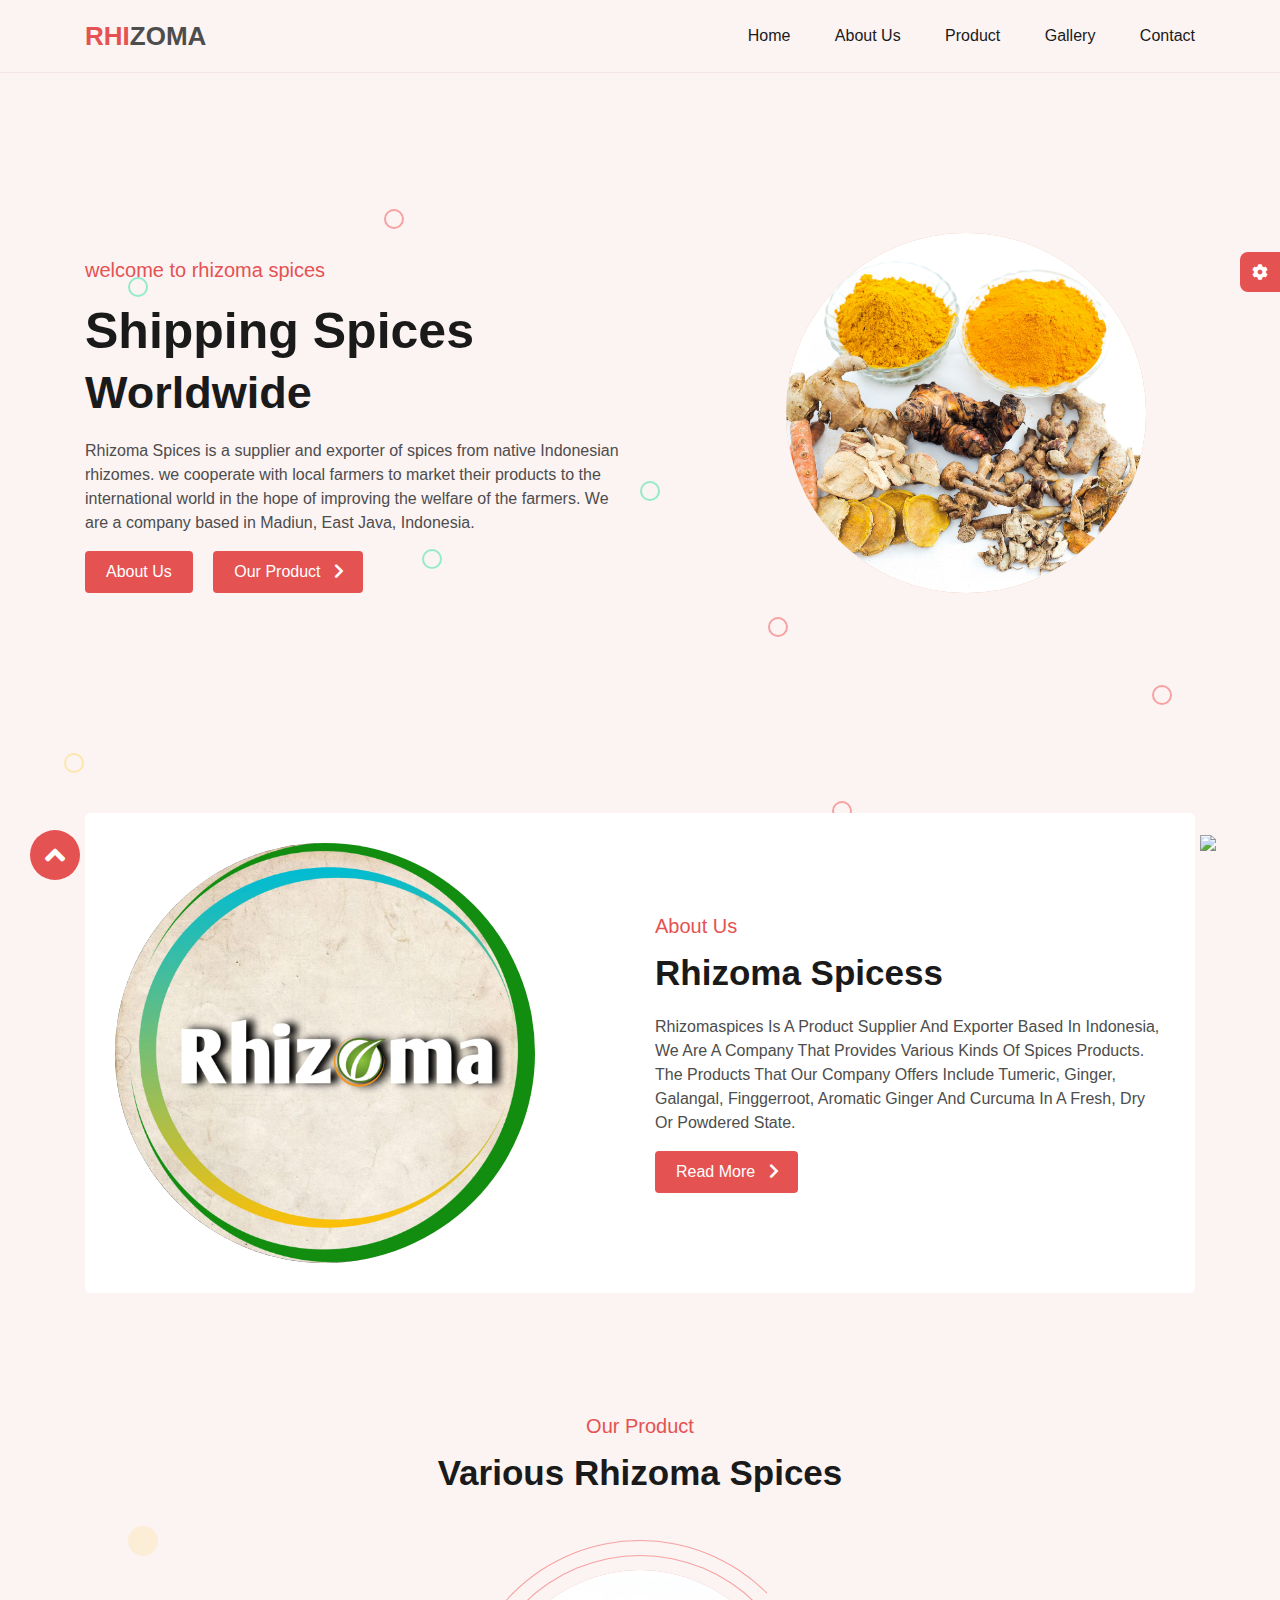
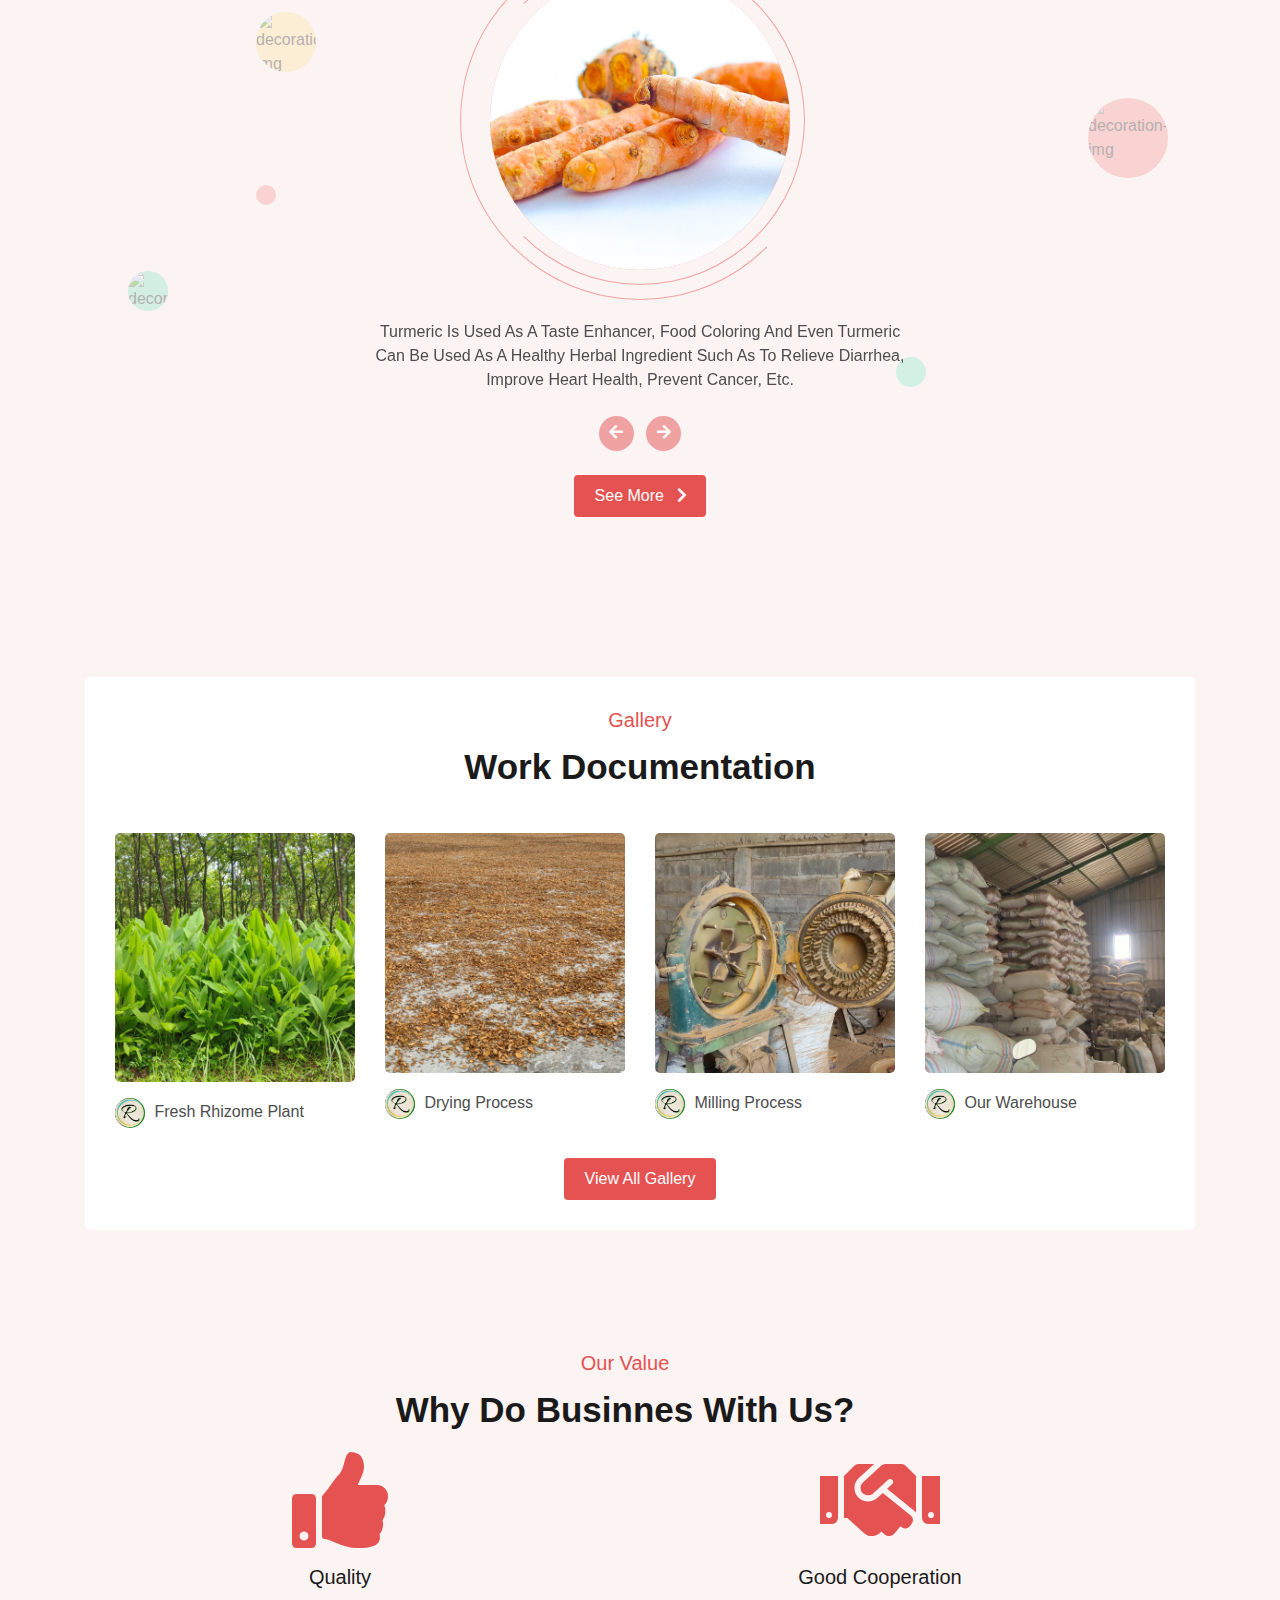
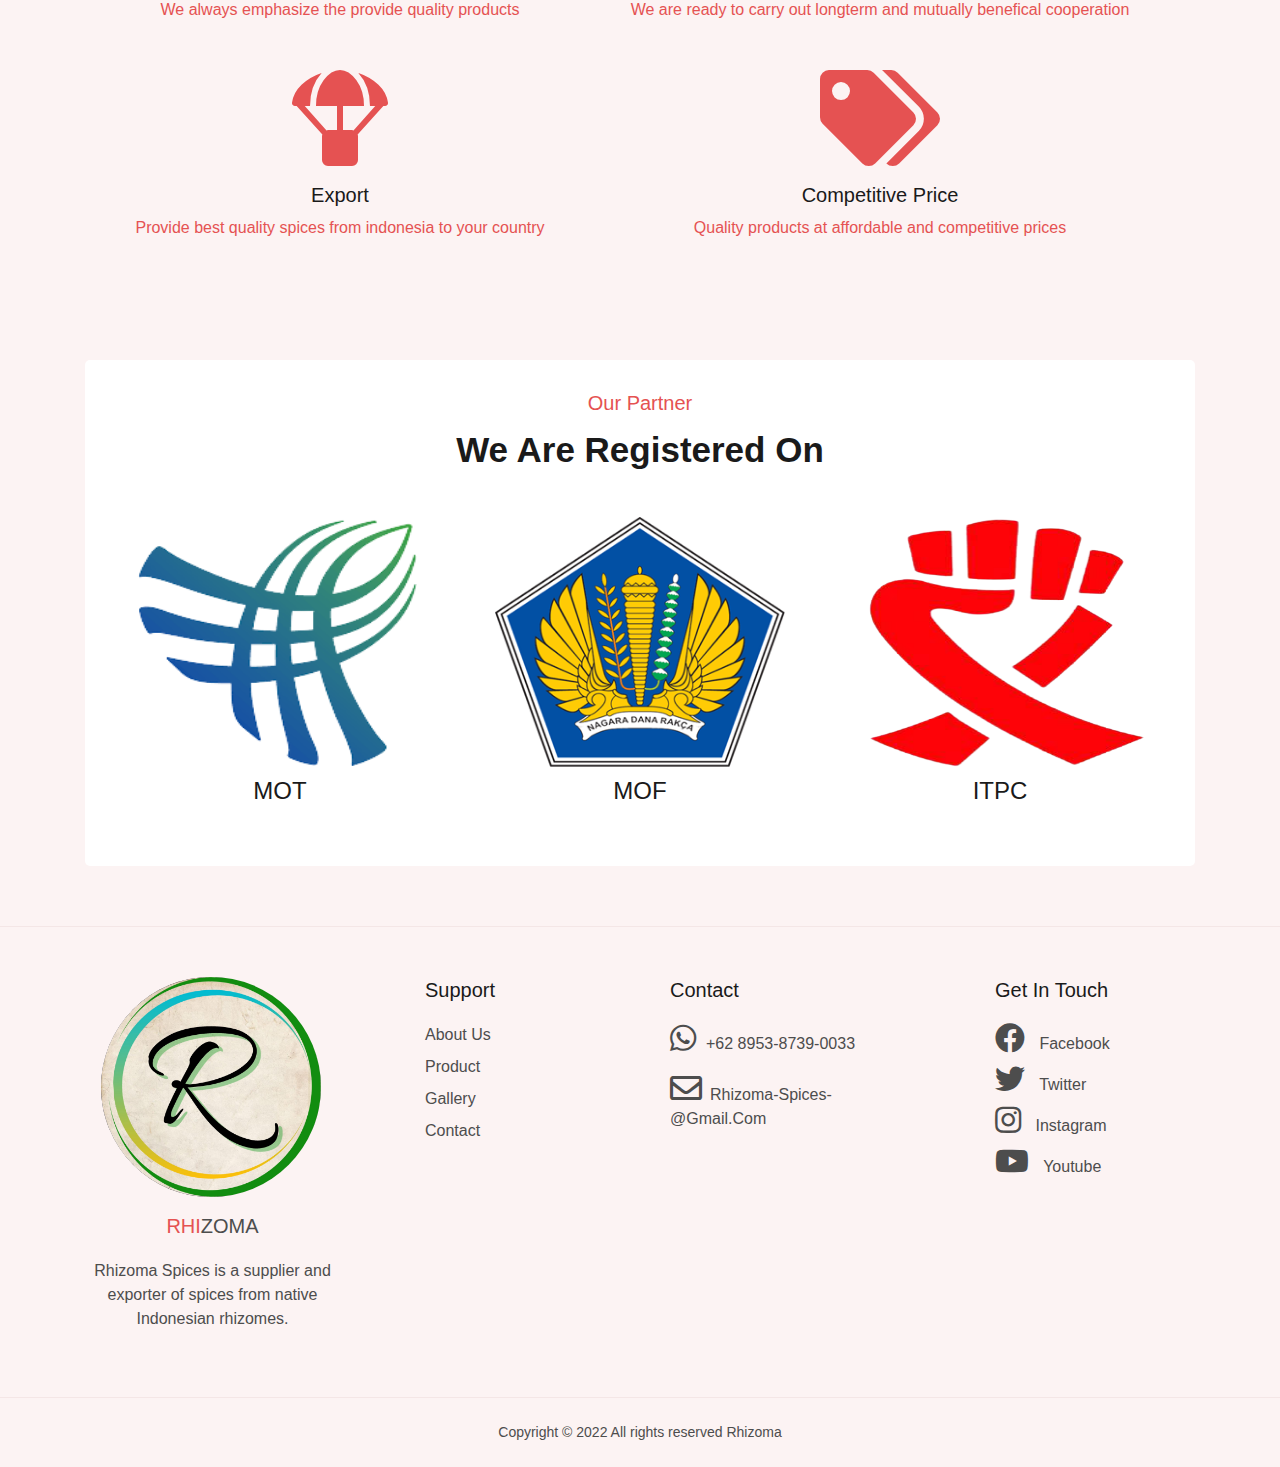
==== commit f8cbfc4f: "mengganti gambar produk" ====
--- a/index.html
+++ b/index.html
@@ -11,6 +11,7 @@
     <link rel="stylesheet" href="css/style.css" />
     <link rel="stylesheet" class="js-color-style" href="css/colors/color-1.css" />
     <link rel="stylesheet"  class="js-glass-style" href="css/glass.css" disabled>
+    <link rel="shortcut icon" href="img/logo/logo-removebg-preview.png" type="image/x-icon">
   </head>
   <body>
     <!-- page loader start -->
@@ -28,9 +29,9 @@
         <!-- scroll start -->
         <!-- wa start -->
         <div class="whatsapp">
-          <a href="https://wa.me/6283830387263/?text-Hello" target="_blank">
-            <img src="https://img.icons8.com/color/96/000000/whatsapp--v5.png"/>
-          </a>     
+          <a href="https://wa.me/62895387390033/?text-Hello" target="_blank">
+            <img src="https://img.icons8.com/color/96/000000/whatsapp--v5.png" />
+          </a>
         </div>
         <!-- wa start -->
 
@@ -98,7 +99,7 @@
                 <div class="circular-img">
                   <div class="circular-img-inner">
                     <div class="circular-img-circle"></div>
-                    <img src="img/product gambar/all item.jpg" class="gambar-banner" alt="banner-img" />
+                    <img src="img/product gambar/all item 1.jpg" class="gambar-banner" alt="banner-img" />
                   </div>
                 </div>
               </div>
@@ -157,7 +158,7 @@
             <div class="col-md-8">
               <div class="section-title text-center">
                 <h2 class="title">our product</h2>
-                <p class="sub-title">Lorem ipsum dolor sit.</p>
+                <p class="sub-title">Various Rhizoma Spices</p>
               </div>
             </div>
           </div>
@@ -419,68 +420,72 @@
   
   
     <!-- registered end -->
-    <!-- footer start -->
-    <footer class="footer">
-      <div class="footer-top">
-        <div class="container">
-          <div class="row">
-            <div class="col-lg-3 col-md-3 col-sm-3 deskripsi">
-              <div class="footer-item ">
-                <img src="img/logo/logo.jpeg" class="gambar-logo-footer" alt="logo img">
-                <h3 class="text-logo-footer mt-3 text-center"><span>rhi</span>zoma</h3>
-                <p class="mt-3 text-center">
-                  Rhizoma Spices is a supplier and exporter of spices from native Indonesian rhizomes.
-                </p>
-              </div>
-            </div>
-            <div class="col-lg-3 col-md-3 col-sm-3 support">
-              <div class="footer-item">
-                <h3>support</h3>
-                <ul>
-                  <li><a href="about-us.html">about us</a></li>
-                  <li><a href="product.html">product</a></li>
-                  <li><a href="gallery.html">gallery</a></li>
-                  <li><a href="contact.html">contact</a></li>
-                </ul>
-              </div>
-            </div>
-            <div class="col-lg-3 col-md-3 col-sm-3  contact">
-              <div class="footer-item">
-                <h3>contact</h3>
+      <!-- footer start -->
+      <footer class="footer">
+        <div class="footer-top">
+          <div class="container">
+            <div class="row">
+              <div class="col-lg-3 col-md-3 col-sm-3 deskripsi">
+                <div class="footer-item">
+                  <img src="img/logo/logo.jpeg" class="gambar-logo-footer ms-lg-3" alt="logo img" />
+                  <h3 class="text-logo-footer mt-3 text-center"><span>rhi</span>zoma</h3>
+                  <p class="mt-3 text-center">Rhizoma Spices is a supplier and exporter of spices from native Indonesian rhizomes.</p>
+                </div>
+              </div>
+              <div class="col-lg-3 col-md-3 col-sm-3 support">
+                <div class="footer-item">
+                  <h3>support</h3>
+                  <ul>
+                    <li><a href="about-us.html">about us</a></li>
+                    <li><a href="product.html">product</a></li>
+                    <li><a href="gallery.html">gallery</a></li>
+                    <li><a href="contact.html">contact</a></li>
+                  </ul>
+                </div>
+              </div>
+              <div class="col-lg-3 col-md-3 col-sm-3 contact">
+                <div class="footer-item">
+                  <h3>contact</h3>
                   <ul>
                     <li>
-                    <a href="https://wa.me/6283830387263/?text-Hello" target="_blank"><i class="fab fa-whatsapp social-icon " ></i>+62 838-3038-7263</a>
-                  </li>
-                  <li>
-                    <a href="mailto:rhizomaspices@gmail.com" target="_blank"><i class="far fa-envelope fa-2x mt-2 pe-2"></i>rhizoma-spices-@gmail.com</a>
-                    
-                  </li>
-                   
+                      <a href="https://wa.me/62895387390033/?text-Hello" target="_blank"><i class="fab fa-whatsapp social-icon"></i>+62 8953-8739-0033</a>
+                    </li>
+                    <li>
+                      <a href="mailto:rhizomaspices@gmail.com" target="_blank"><i class="far fa-envelope fa-2x mt-2 pe-2"></i>rhizoma-spices-@gmail.com</a>
+                    </li>
                   </ul>
-              </div>
-            </div>
-            <div class="col-lg-3 col-md-3 col-sm-3 get-in-touch">
-              <div class="footer-item">
-                <ul>
-                <h3>get in touch</h3>
-                <li><a href="https://www.facebook.com/rhizomaspices" target="_blank"><i class="fab fa-facebook social-icon "></i> facebook</a></li>
-                <li><a href="https://twitter.com/RhizomaSpices_" target="_blank"><i class="fab fa-twitter social-icon "></i> twitter</a></li>
-                <li><a href="https://www.instagram.com/rhizomaspices" target="_blank"><i class="fab fa-instagram social-icon "></i> instagram</a></li>
-                <li><a href="https://www.youtube.com/channel/UCeWsmwsW8YlBxreWWQKba1Q" target="_blank"><i class="fab fa-youtube social-icon "></i> youtube</a></li>
-                <!-- <li><a href="#"><i class="fab fa-linkedin social-icon "></i> linkedIn</a></li> -->
-              </ul>
-              </div>
-              </div>
-          </div>
-        </div>
-      </div>
-      <div class="footer-bottom">
-        <div class="container">
-          <p class="m-0 py-4 text-center">Copyright &copy; 2022 All rights reserved Rhizoma</p>
-        </div>
-      </div>
-    </footer>
-    <!-- footer end -->
+                </div>
+              </div>
+              <div class="col-lg-3 col-md-3 col-sm-3 get-in-touch">
+                <div class="footer-item">
+                  <ul>
+                    <h3>get in touch</h3>
+                    <li>
+                      <a href="https://www.facebook.com/rhizomaspices" target="_blank"><i class="fab fa-facebook social-icon"></i> facebook</a>
+                    </li>
+                    <li>
+                      <a href="https://twitter.com/RhizomaSpices_" target="_blank"><i class="fab fa-twitter social-icon"></i> twitter</a>
+                    </li>
+                    <li>
+                      <a href="https://www.instagram.com/rhizomaspices" target="_blank"><i class="fab fa-instagram social-icon"></i> instagram</a>
+                    </li>
+                    <li>
+                      <a href="https://www.youtube.com/channel/UCeWsmwsW8YlBxreWWQKba1Q" target="_blank"><i class="fab fa-youtube social-icon"></i> youtube</a>
+                    </li>
+                    <!-- <li><a href="#"><i class="fab fa-linkedin social-icon "></i> linkedIn</a></li> -->
+                  </ul>
+                </div>
+              </div>
+            </div>
+          </div>
+        </div>
+        <div class="footer-bottom">
+          <div class="container">
+            <p class="m-0 py-4 text-center">Copyright &copy; 2022 All rights reserved Rhizoma</p>
+          </div>
+        </div>
+      </footer>
+      <!-- footer end -->
   </div>
   
 
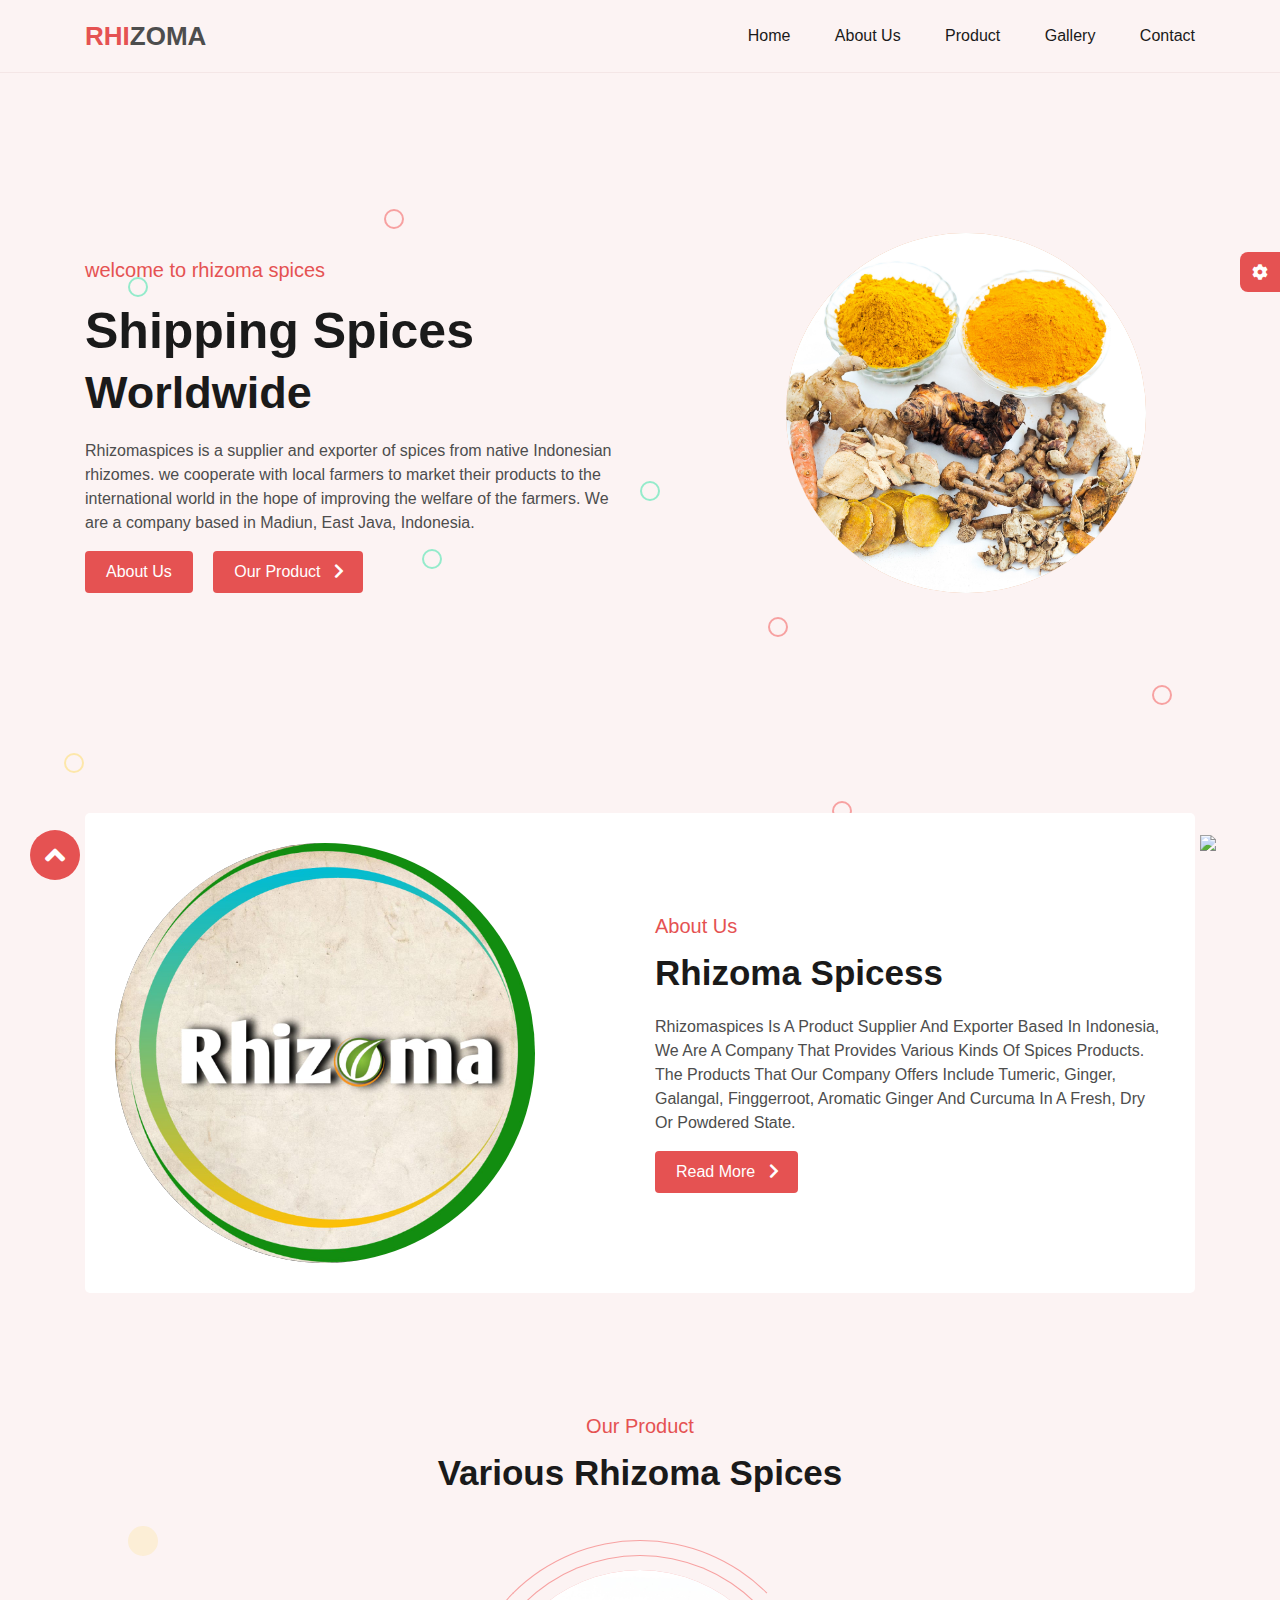
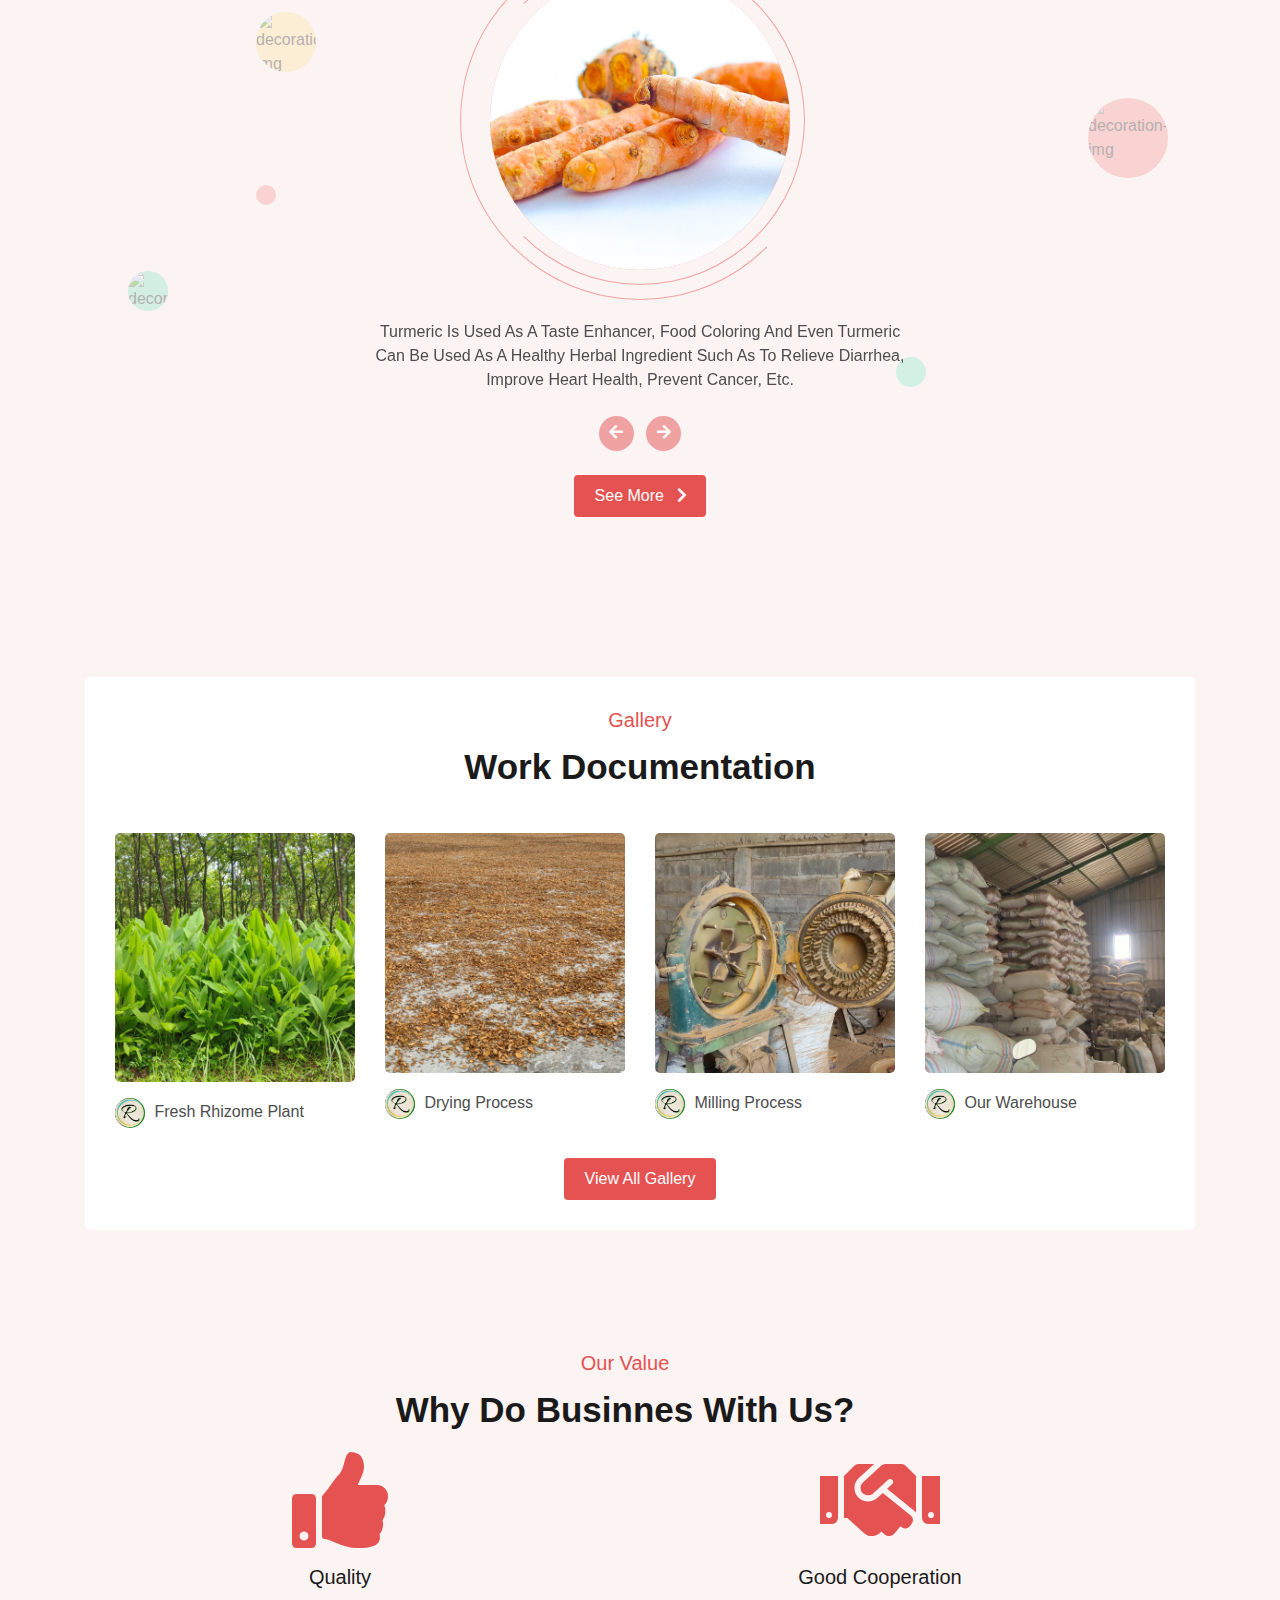
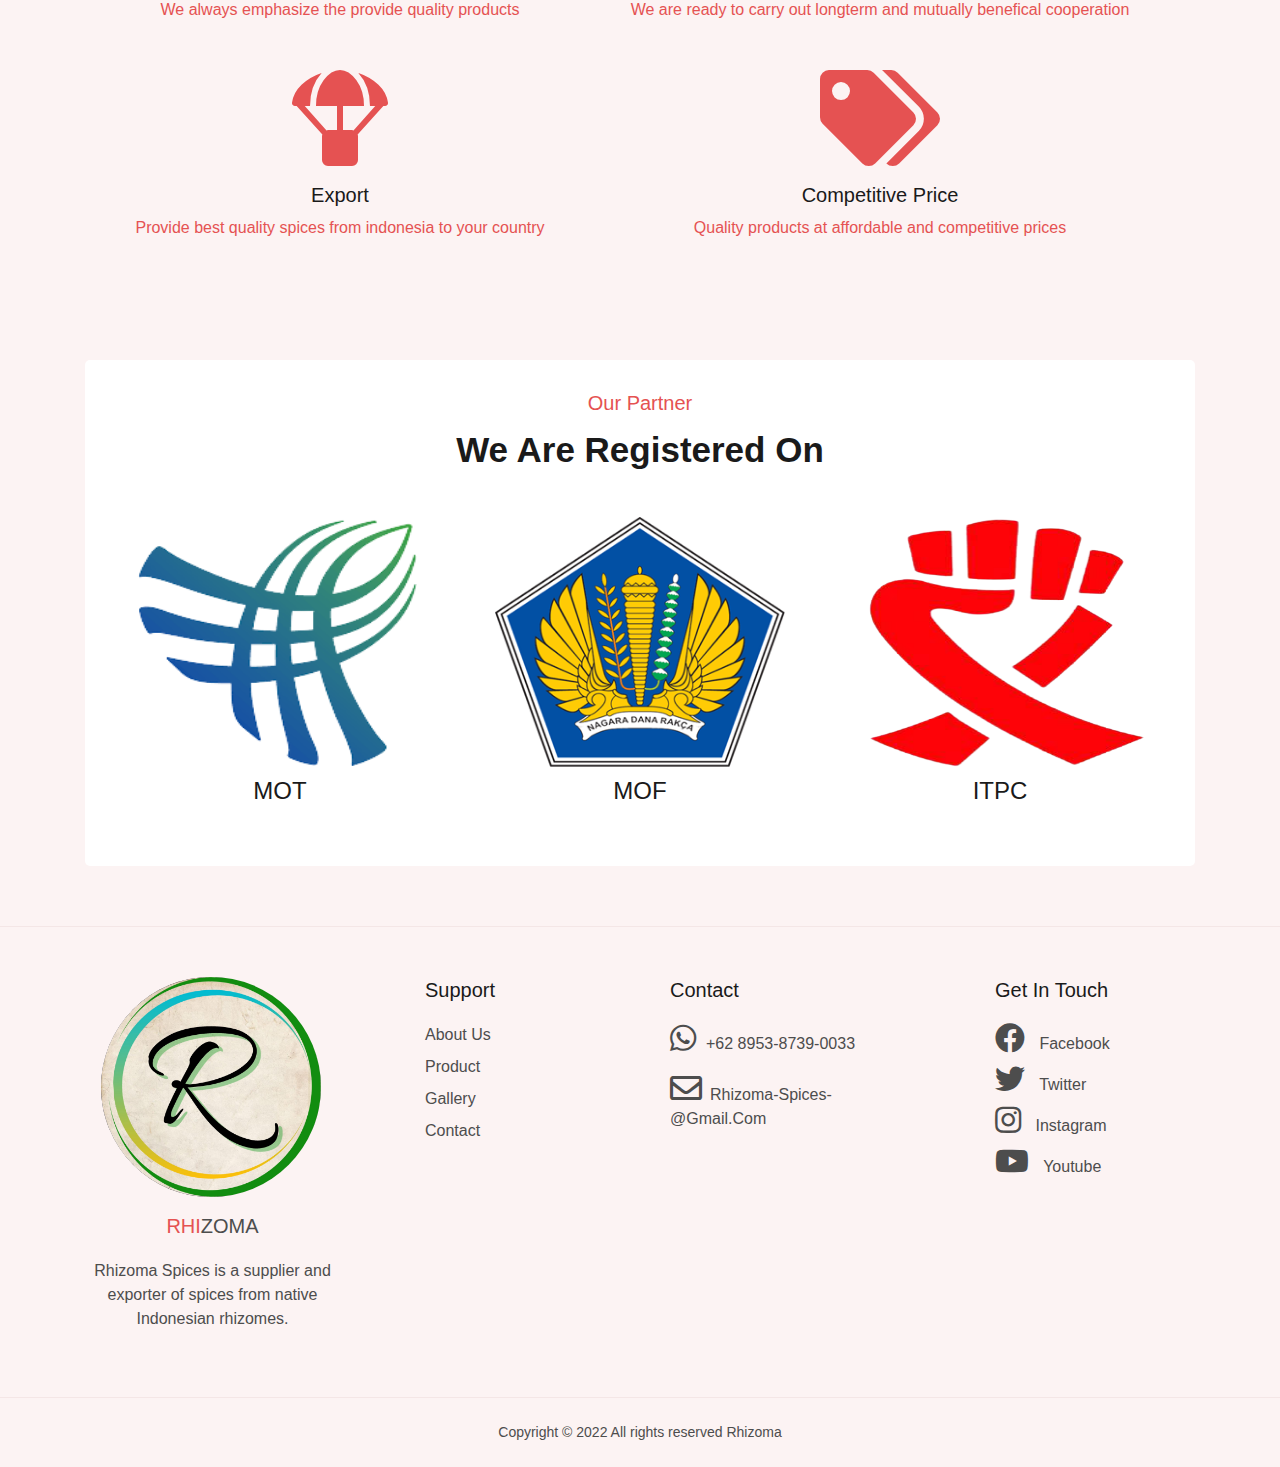
==== commit 3e829459: "mengubah tulisan dan menaikkan gambar" ====
--- a/index.html
+++ b/index.html
@@ -87,7 +87,7 @@
                 <h2 class="mb-3">welcome to rhizoma spices</h2>
                 <h1 class="mb-3 text-capitalize"><span>shipping spices</span> worldwide</h1>
                 <p>
-                  Rhizoma Spices is a supplier and exporter of spices from native Indonesian rhizomes. we cooperate with local farmers to market their products to the international world in the hope of improving the welfare of the farmers.
+                  Rhizomaspices is a supplier and exporter of spices from native Indonesian rhizomes. we cooperate with local farmers to market their products to the international world in the hope of improving the welfare of the farmers.
                   We are a company based in Madiun, East Java, Indonesia.
                 </p>
                 <a href="about-us.html" class="btn btn-theme">About us</a>
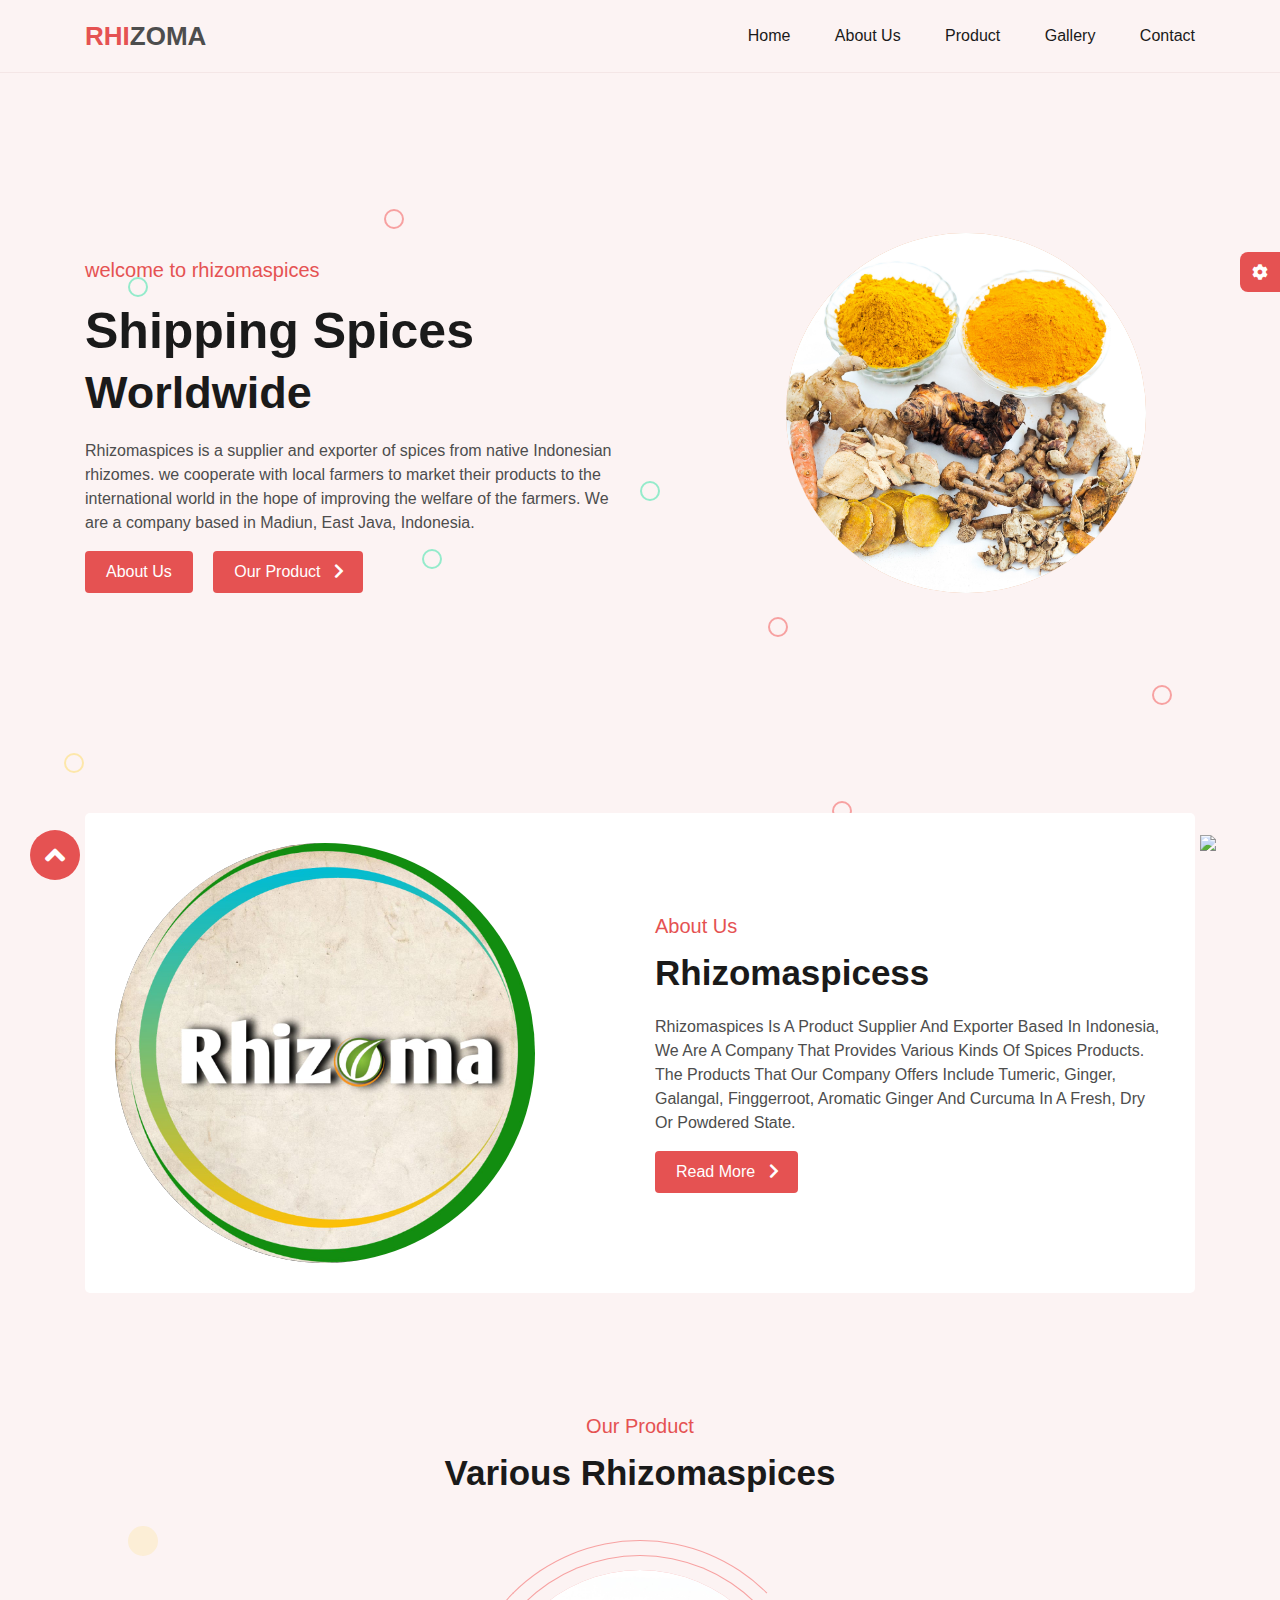
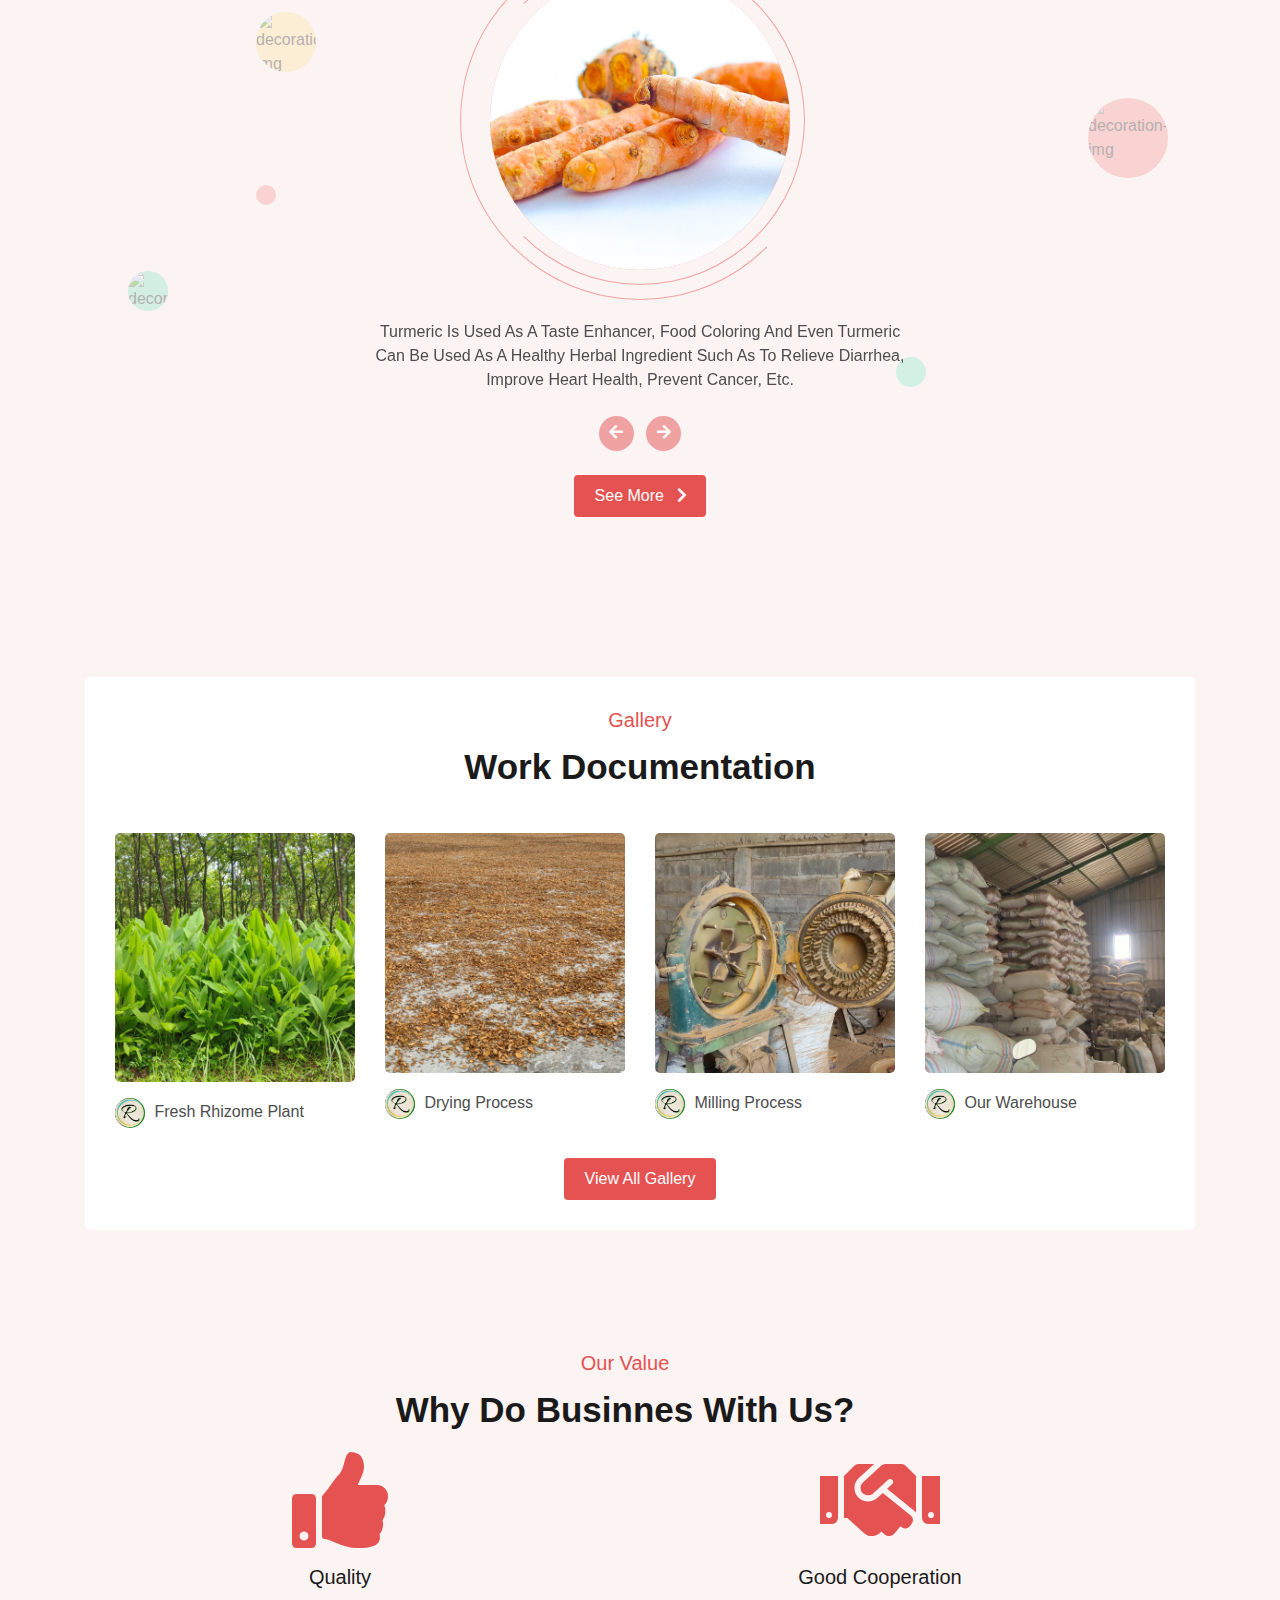
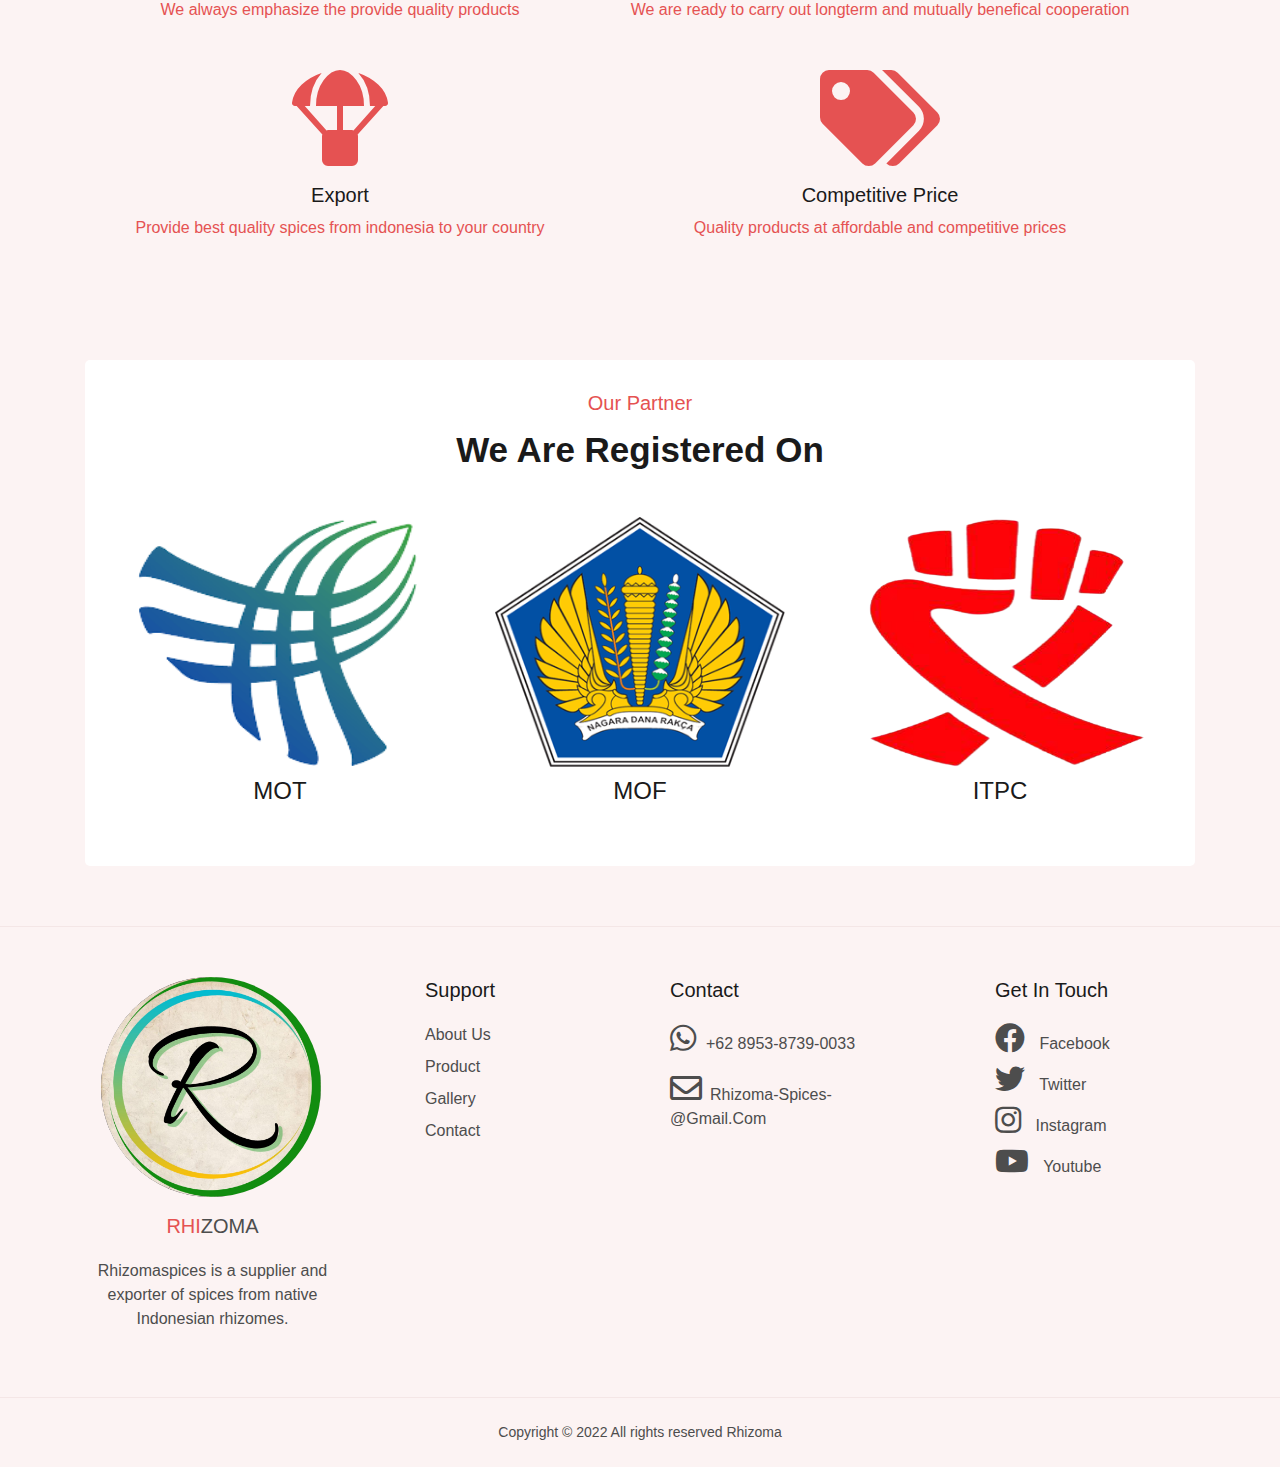
==== commit 34da8bdf: "merubah spices" ====
--- a/index.html
+++ b/index.html
@@ -84,7 +84,7 @@
           <div class="row align-content-center">
             <div class="col-md-6 col-lg-6 mt-4">
               <div class="banner-text">
-                <h2 class="mb-3">welcome to rhizoma spices</h2>
+                <h2 class="mb-3">welcome to rhizomaspices</h2>
                 <h1 class="mb-3 text-capitalize"><span>shipping spices</span> worldwide</h1>
                 <p>
                   Rhizomaspices is a supplier and exporter of spices from native Indonesian rhizomes. we cooperate with local farmers to market their products to the international world in the hope of improving the welfare of the farmers.
@@ -124,7 +124,7 @@
                   <div class="col-lg-6 col-md-6 offset-1 text-about-us">
                     <div class="section-title m-0 text-capitalize">
                       <h2 class="title">about us</h2>
-                      <p class="sub-title">rhizoma spicess</p>
+                      <p class="sub-title">rhizomaspicess</p>
                       <p class="text-1 ">Rhizomaspices is a product Supplier and  Exporter based in Indonesia, We are a company that provides various kinds of spices products. the products that our company offers include Tumeric, Ginger, Galangal, finggerroot, Aromatic Ginger and Curcuma in a fresh, dry or powdered state.</p>
                     </div>
                     <a href="about-us.html" class="btn btn-theme">read more <i class="fas fa-chevron-right text-white"></i></a>
@@ -158,7 +158,7 @@
             <div class="col-md-8">
               <div class="section-title text-center">
                 <h2 class="title">our product</h2>
-                <p class="sub-title">Various Rhizoma Spices</p>
+                <p class="sub-title">Various Rhizomaspices</p>
               </div>
             </div>
           </div>
@@ -429,7 +429,7 @@
                 <div class="footer-item">
                   <img src="img/logo/logo.jpeg" class="gambar-logo-footer ms-lg-3" alt="logo img" />
                   <h3 class="text-logo-footer mt-3 text-center"><span>rhi</span>zoma</h3>
-                  <p class="mt-3 text-center">Rhizoma Spices is a supplier and exporter of spices from native Indonesian rhizomes.</p>
+                  <p class="mt-3 text-center">Rhizomaspices is a supplier and exporter of spices from native Indonesian rhizomes.</p>
                 </div>
               </div>
               <div class="col-lg-3 col-md-3 col-sm-3 support">
